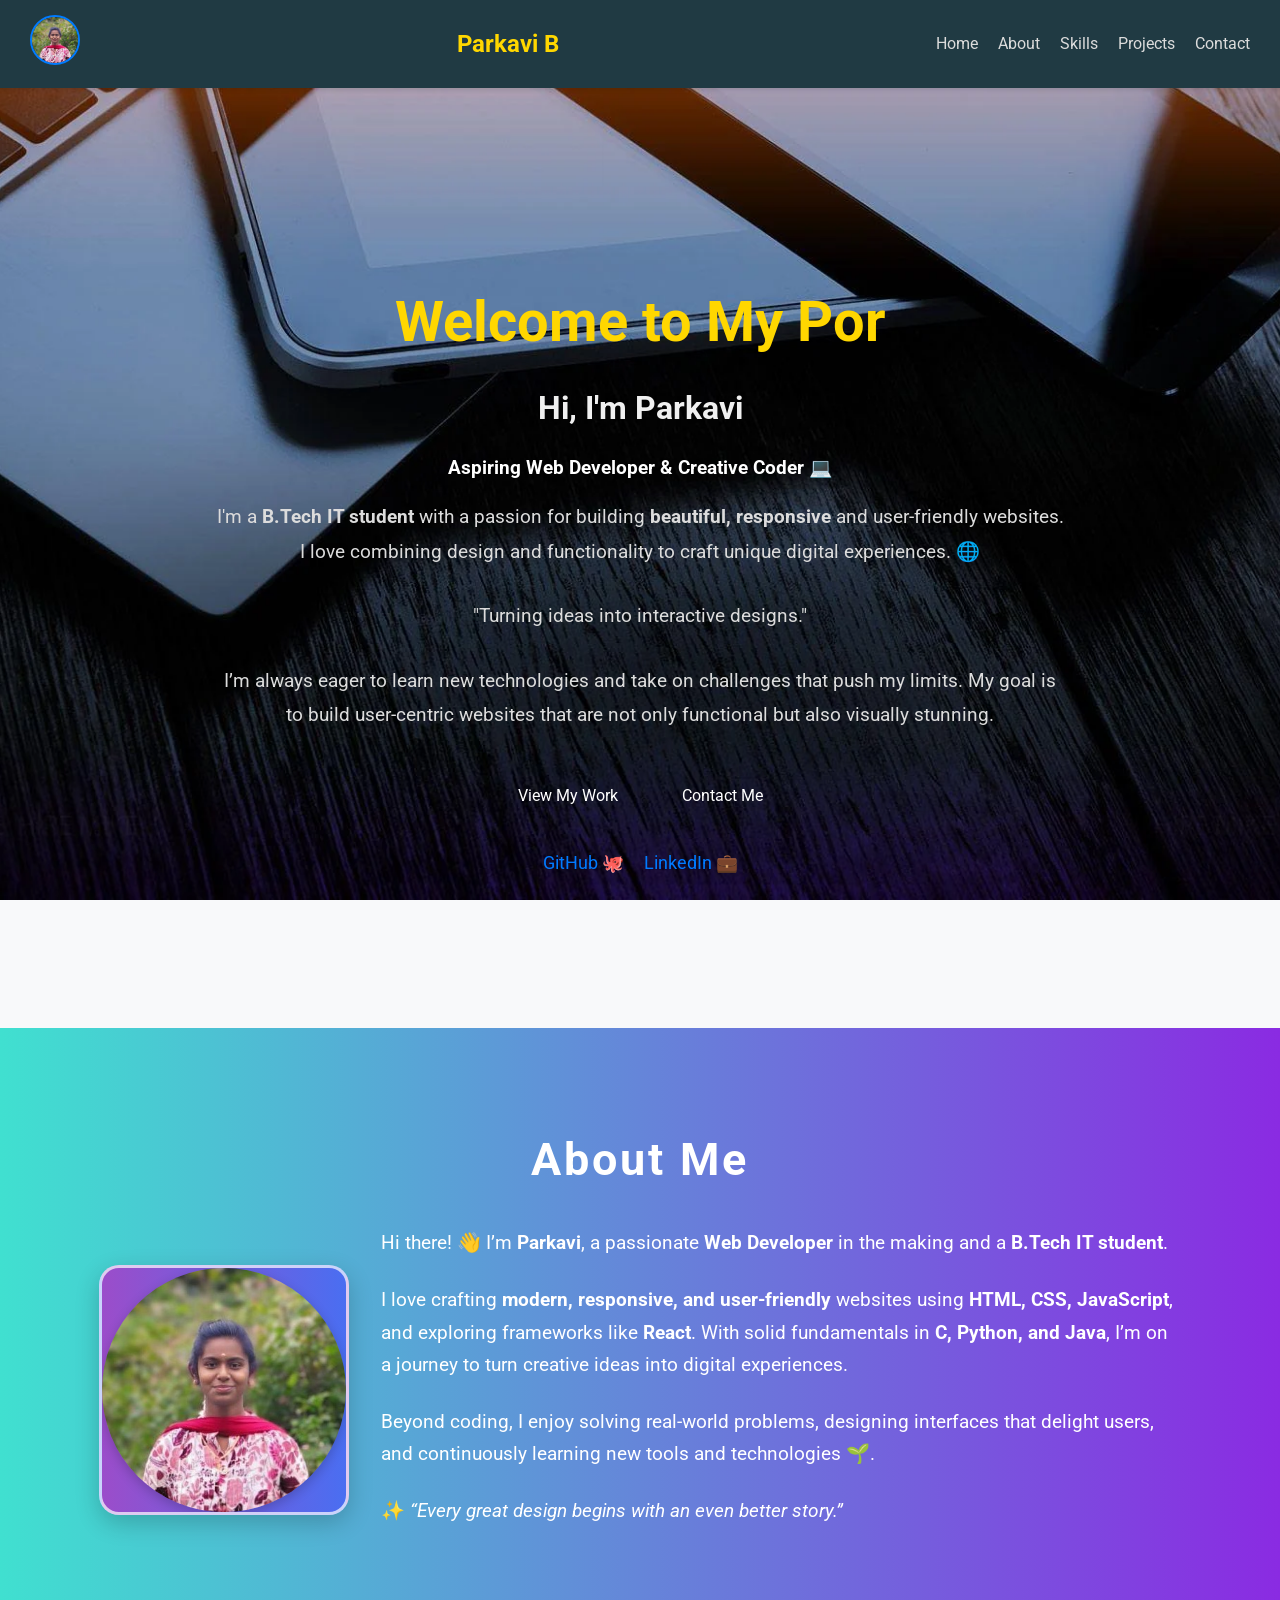
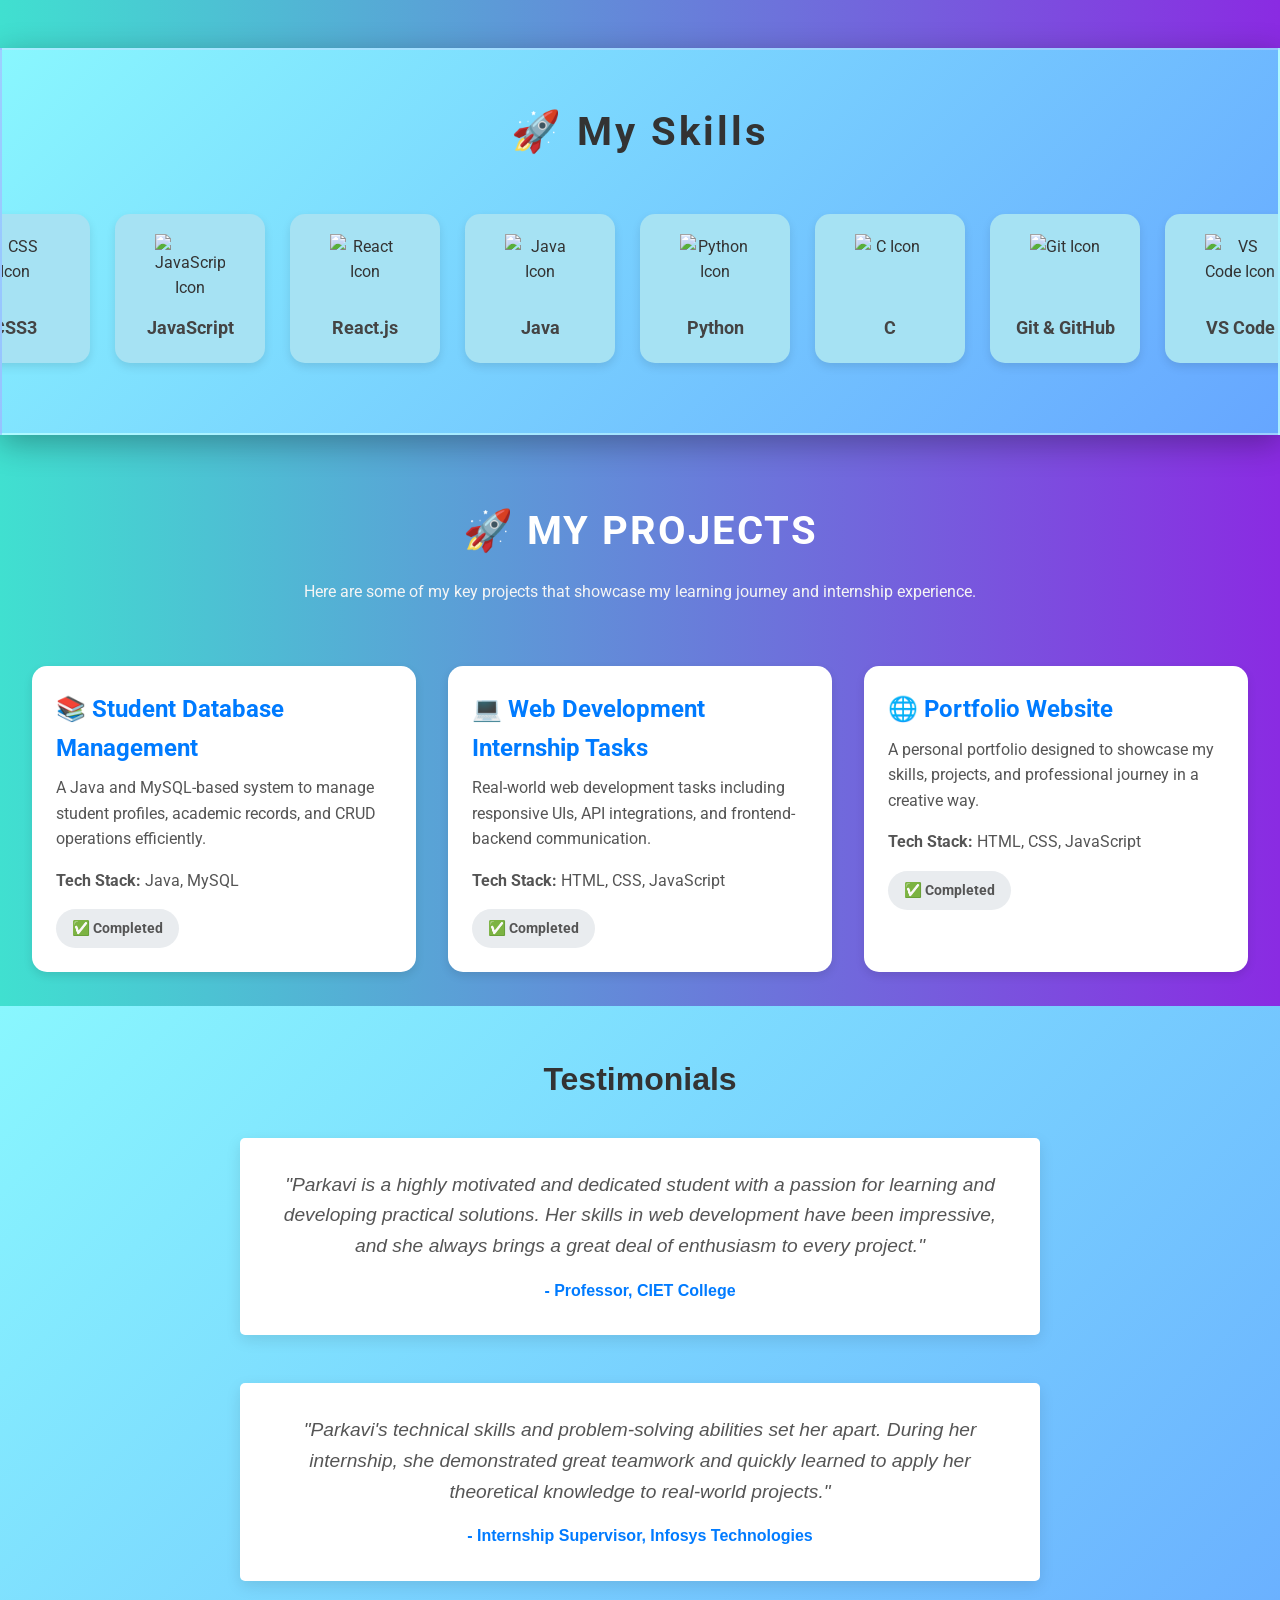
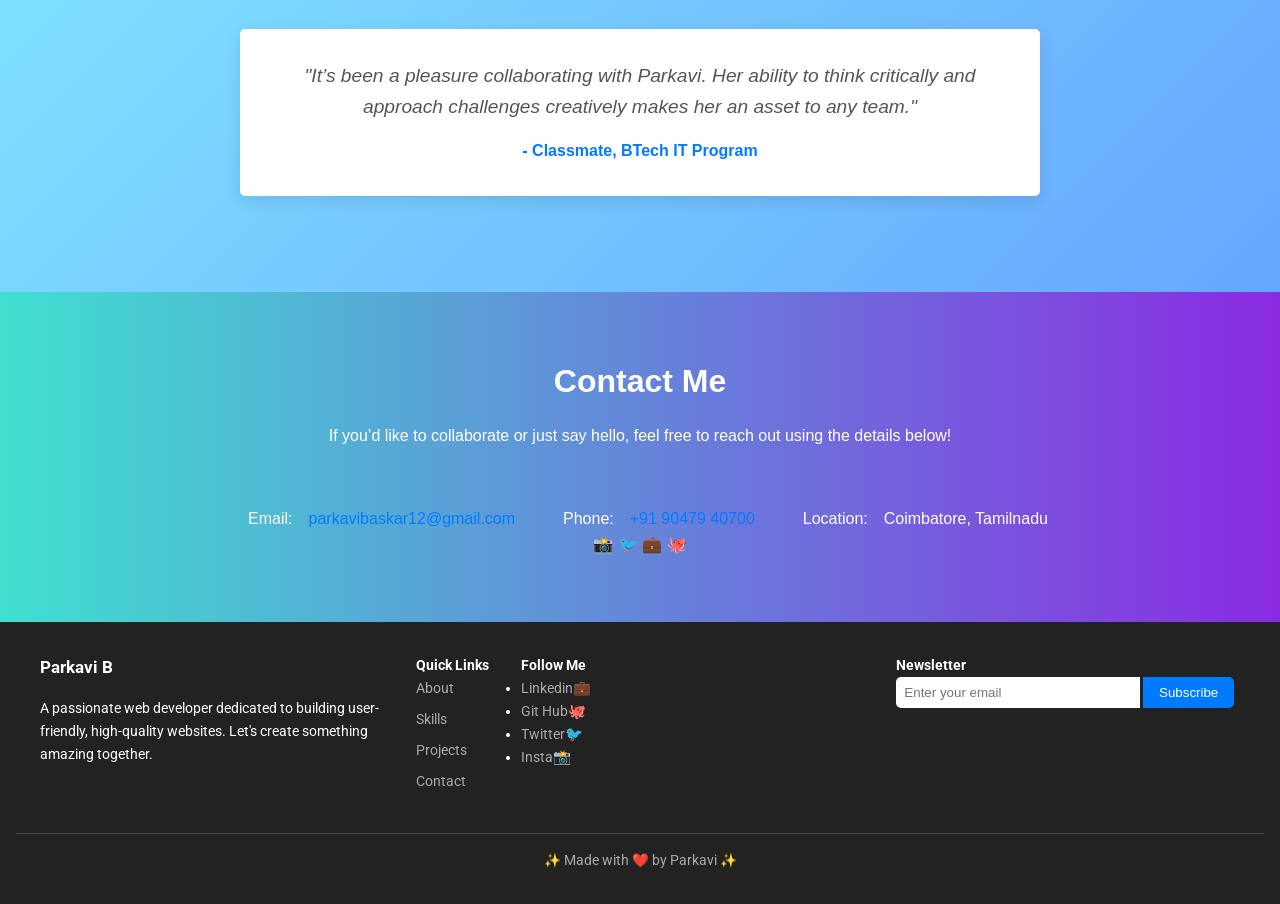
==== index.html @ 2733f8c7 "Initial portfolio commit" ====
<!DOCTYPE html>
<html lang="en">
<head>
  <meta charset="UTF-8">
  <meta name="viewport" content="width=device-width, initial-scale=1.0">
  <meta name="description" content="Portfolio of Parkavi B - A passionate Web Developer.">
  <meta name="author" content="[Your Name]">
  <title>Parkavi | Web Developer Portfolio</title>
  <link href="https://fonts.googleapis.com/css2?family=Roboto:wght@400;500;700&display=swap" rel="stylesheet">
  
  <script src="https://kit.fontawesome.com/a076d05399.js" crossorigin="anonymous"></script>
  <link rel="stylesheet" href="style.css">
</head>
<body>
  
<!-- Scroll Progress Indicator -->
<div id="scroll-progress" class="scroll-progress"></div>

  <!-- Header Section -->
  <header class="header">
    <div class="header-image">
      <img src="images\Park1.jpg" alt="Profile Picture">
  </div>
    <a href="#" class="logo">Parkavi B</a>
    <i class="menu-icon" onclick="toggleMenu()">☰</i>
    <nav>
        <a href="#hero">Home</a>
        <a href="#about">About</a>
        <a href="#skills">Skills</a>
        <a href="#projects">Projects</a>
        <a href="#contact">Contact</a>
    </nav>
    
</header>


  <!-- Hero Section -->
<section id="hero" class="hero">
  <div class="hero">
    <div class="hero-container">

        <h1 id="typingEffect"></h1>
<h2 class="name-animation">Hi, I'm<span> Parkavi</span></h2>
        <h3>Aspiring Web Developer & Creative Coder 💻</h3>
        <p>
            I'm a <strong>B.Tech IT student</strong> with a passion for building <strong>beautiful, responsive</strong> and user-friendly websites. I love combining design and functionality to craft unique digital experiences. 🌐
        </p>
        <p class="tagline">
      "Turning ideas into interactive designs."
    </p>

        <!-- Add a personal "About Me" paragraph -->
        <p class="about-me">
            I’m always eager to learn new technologies and take on challenges that push my limits. 
            My goal is to build user-centric websites that are not only functional but also visually stunning.
        </p>

      
        <div class="hero-buttons">
            <a href="#projects" class="btn bounce">View My Work</a>
            <a href="#contact" class="btn bounce">Contact Me</a>
        </div>

        

        <!-- Optional: Add social media or GitHub links -->
        <div class="social-links">
          <a href="https://github.com/Parkavi-B-12/Parkavi-B-12" target="_blank" rel="noopener noreferrer" title="GitHub">GitHub 🐙 </a>
            <a href="https://www.linkedin.com/in/parkavi-baskar-982511290?utm_source=share&utm_campaign=share_via&utm_content=profile&utm_medium=android_app" target="_blank"rel="noopener noreferrer" title="LinkedIn">LinkedIn 💼 </a>
       
          </div>
      </div>
    </div>
  </section>



  <!-- About Section -->
<section id="about" class="about fade-in">
  <div class="container">
    <h2 class="section-title">About Me</h2>
    <div class="about-content">
      
      <!-- Profile Card -->
      <div class="profile-card" data-tilt>
        <div class="card-inner">
          <div class="front">
            <img src="images/Park1.jpg" alt="Profile Photo" class="profile-img">
          </div>
          <div class="back">
            <div class="profile-text">
              <h2>Parkavi B</h2>
              <p>B.Tech IT Student <br> Web Developer 💻</p>
            </div>
          </div>
        </div>
      </div>

      <!-- About Text -->
      <div class="about-text">
        <p>
          Hi there! 👋 I’m <strong>Parkavi</strong>, a passionate <strong>Web Developer</strong> in the making and a <strong>B.Tech IT student</strong>. 
        </p>
        <p>
          I love crafting <strong>modern, responsive, and user-friendly</strong> websites using <strong>HTML, CSS, JavaScript</strong>, and exploring frameworks like <strong>React</strong>. With solid fundamentals in <strong>C, Python, and Java</strong>, I’m on a journey to turn creative ideas into digital experiences.
        </p>
        <p>
          Beyond coding, I enjoy solving real-world problems, designing interfaces that delight users, and continuously learning new tools and technologies 🌱.
        </p>
        <p>
          ✨ <em>“Every great design begins with an even better story.”</em>
        </p>
      </div>

    </div>
  </div>
</section>





<section id="skills" class="skills-section">
  <h1 class="section-title">🚀 My Skills</h1>

  <div class="skills-container" id="skillsSlider">
    <!-- Frontend Skills -->
    <div class="skill-card">
      <img src="https://cdn-icons-png.flaticon.com/512/732/732212.png" alt="HTML Icon">
      <p>HTML5</p>
    </div>
    <div class="skill-card">
      <img src="https://cdn-icons-png.flaticon.com/512/732/732190.png" alt="CSS Icon">
      <p>CSS3</p>
    </div>
    <div class="skill-card">
      <img src="https://cdn-icons-png.flaticon.com/512/5968/5968292.png" alt="JavaScript Icon">
      <p>JavaScript</p>
    </div>
    <div class="skill-card">
      <img src="https://cdn-icons-png.flaticon.com/512/1126/1126012.png" alt="React Icon">
      <p>React.js</p>
    </div>


    <!-- Backend Skills -->
    <div class="skill-card">
      <img src="https://cdn-icons-png.flaticon.com/512/226/226777.png" alt="Java Icon">
      <p>Java</p>
    </div>
    

    <!-- Programming Languages -->
    <div class="skill-card">
      <img src="https://cdn-icons-png.flaticon.com/512/5968/5968350.png" alt="Python Icon">
      <p>Python</p>
    </div>
    <div class="skill-card">
      <img src="https://cdn-icons-png.flaticon.com/512/6132/6132222.png" alt="C Icon">
      <p>C</p>
    </div>

    <!-- Tools -->
    <div class="skill-card">
      <img src="https://cdn-icons-png.flaticon.com/512/2111/2111288.png" alt="Git Icon">
      <p>Git & GitHub</p>
    </div>
    <div class="skill-card">
      <img src="https://cdn-icons-png.flaticon.com/512/5969/5969064.png" alt="VS Code Icon">
      <p>VS Code</p>
    </div>
    <div class="skill-card">
      <img src="https://cdn-icons-png.flaticon.com/512/5968/5968705.png" alt="Figma Icon">
      <p>Figma</p>
    </div>
  </div>
</section>



<section id="projects" class="projects">
  <h2 class="section-title">🚀 My Projects</h2>
  <p class="projects-intro">Here are some of my key projects that showcase my learning journey and internship experience.</p>
  
  <div class="projects-container">
    <!-- Project 1 -->
    <div class="project-card" data-aos="fade-up" data-aos-delay="100">
      <div class="project-info">
        <h3>📚 Student Database Management</h3>
        <p>A Java and MySQL-based system to manage student profiles, academic records, and CRUD operations efficiently.</p>
        <p><strong>Tech Stack:</strong> Java, MySQL</p>
        <div class="project-status">
          <span class="status-completed">✅ Completed</span>
        </div>
      </div>
    </div>

    <!-- Project 2 -->
    <div class="project-card" data-aos="fade-up" data-aos-delay="200">
      <div class="project-info">
        <h3>💻 Web Development Internship Tasks</h3>
        <p>Real-world web development tasks including responsive UIs, API integrations, and frontend-backend communication.</p>
        <p><strong>Tech Stack:</strong> HTML, CSS, JavaScript </p>
        <div class="project-status">
          <span class="status-completed">✅ Completed</span>
        </div>
      </div>
    </div>

    <!-- Project 3 -->
    <div class="project-card" data-aos="fade-up" data-aos-delay="300">
      <div class="project-info">
        <h3>🌐 Portfolio Website</h3>
        <p>A personal portfolio designed to showcase my skills, projects, and professional journey in a creative way.</p>
        <p><strong>Tech Stack:</strong> HTML, CSS, JavaScript</p>
        <div class="project-status">
          <span class="status-completed">✅ Completed</span>
        </div>
      </div>
    </div>
  </div>
</section>




  <!-- Testimonials Section -->
<section id="testimonials" class="testimonials">
    <h2>Testimonials</h2>
    <div class="testimonial-card">
      <p>"Parkavi is a highly motivated and dedicated student with a passion for learning and developing practical solutions. Her skills in web development have been impressive, and she always brings a great deal of enthusiasm to every project."</p>
      <span>- Professor, CIET College</span>
    </div>
    
    <div class="testimonial-card">
      <p>"Parkavi's technical skills and problem-solving abilities set her apart. During her internship, she demonstrated great teamwork and quickly learned to apply her theoretical knowledge to real-world projects."</p>
      <span>- Internship Supervisor, Infosys Technologies</span>
    </div>
  
    <div class="testimonial-card">
      <p>"It’s been a pleasure collaborating with Parkavi. Her ability to think critically and approach challenges creatively makes her an asset to any team."</p>
      <span>- Classmate, BTech IT Program</span>
    </div>
  </section>
  
  <section id="contact" class="contact-section">
    <div class="container">
      <h2>Contact Me</h2>
      <p>If you’d like to collaborate or just say hello, feel free to reach out using the details below!</p><br>
  
      <div class="contact-details">
        <!-- Email -->
        <div class="contact-item">
          <i class="fas fa-envelope"></i>
          <span>Email:</span>
          <a href="mailto:yourname@example.com">parkavibaskar12@gmail.com</a>
        </div>
  
        <!-- Phone -->
        <div class="contact-item">
          <i class="fas fa-phone-alt"></i>
          <span>Phone:</span>
          <a href="tel:+1234567890">+91 90479 40700</a>
        </div>
  
        <!-- Location -->
        <div class="contact-item">
          <i class="fas fa-map-marker-alt"></i>
          <span>Location:</span>
          <p>Coimbatore, Tamilnadu</p>
        </div>
      </div>
  
      <!-- Social Media Links -->
      <div class="icon pulse">
        <a href="https://www.instagram.com/kavi_12_01?igsh=Njg0YTdzdXdndWVk" target="_blank" rel="noopener noreferrer" title="Instagram">📸 </a>
        <a href="https://www.twitter.com" target="_blank" rel="noopener noreferrer" title="Twitter">🐦 </a>
        <a href="https://www.linkedin.com/in/parkavi-baskar-982511290?utm_source=share&utm_campaign=share_via&utm_content=profile&utm_medium=android_app" target="_blank" rel="noopener noreferrer" title="LinkedIn">💼 </a>
        <a href="https://github.com/Parkavi-B-12/Parkavi-B-12" target="_blank" rel="noopener noreferrer" title="GitHub">🐙 </a>
      </div>
      
    </div>
  </section>

  <footer>
    <div class="footer-container">
      <!-- About Section -->
      <div class="footer-about">
        <h3>Parkavi B</h3>
        <p>
          A passionate web developer dedicated to building user-friendly, high-quality websites. Let's create something amazing together.
        </p>
      </div>
  
      <!-- Quick Links -->
      <div class="footer-links">
        <h4>Quick Links</h4>
        <ul>
          <li><a href="#about">About</a></li>
          <li><a href="#skills">Skills</a></li>
          <li><a href="#projects">Projects</a></li>
          <li><a href="#contact">Contact</a></li>
        </ul>
      </div>
  
      <!-- Social Media -->
      <div class="footer-social">
        <h4>Follow Me</h4>
        <div class="social-icons">
        <ul>
          <li><a href="https://www.linkedin.com/in/parkavi-baskar-982511290?utm_source=share&utm_campaign=share_via&utm_content=profile&utm_medium=android_app" target="_blank" rel="noopener noreferrer"><i class="fab fa-linkedin"></i>Linkedin💼</a></li>
          <li><a href="https://github.com/Parkavi-B-12/Parkavi-B-12" target="_blank" rel="noopener noreferrer"><i class="fab fa-github"></i>Git Hub🐙</a></li>
          <li><a href="https://twitter.com" target="_blank" rel="noopener noreferrer"><i class="fab fa-twitter"></i>Twitter🐦</a></li>
          <li><a href="https://www.instagram.com/kavi_12_01?igsh=Njg0YTdzdXdndWVk" target="_blank" rel="noopener noreferrer"><i class="fab fa-instagram"></i>Insta📸</a></li>
          </ul>
        </div>
      </div>
  
      <!-- Newsletter Subscription -->
      <div class="footer-newsletter">
        <h4>Newsletter</h4>
        <form>
          <input type="email" class="shake" placeholder="Enter your email" required>
          <button type="submit">Subscribe</button>
        </form>
      </div>
    </div>
  
    <div class="footer-bottom">
      <p>✨ Made with ❤️ by Parkavi ✨</p>
    </div>
  </footer>

  <!-- Go to Top Button -->
<button id="goToTopBtn" class="go-to-top-btn" onclick="scrollToTop()">
  ↑ 
</button>
<script src="script.js"></script>

</body>
</html>
---- style.css ----
/* Global Styles */
    html {
  scroll-behavior: smooth;
}


    * {
      margin: 0;
      padding: 0;
      box-sizing: border-box;
    }

    body {
      font-family: 'Roboto', sans-serif;
      line-height: 1.6;
      color: #333;
      background-color: #f8f9fa;
      transition: background-color 0.3s, color 0.3s;
    }
    

        .toggle-btn {
            position: fixed;
            top: 20px;
            right: 20px;
            cursor: pointer;
            font-size: 24px;
        }

    a {
      text-decoration: none;
      color: #007bff;
    }

    a:hover {
      color: #0056b3;
    }

    img {
      max-width: 100%;
    }

    section {
      padding: 5rem 2rem;
    }

    h1, h2, h3 {
      margin-bottom: 1rem;
    }


    
    
      /* Header Styling */
      .header {
            background-color: #203a43;
            color: #fff;
            padding: 15px 30px;
            display: flex;
            justify-content: space-between;
            align-items: center;
            position: sticky;
            top: 0;
            z-index: 1000;
            box-shadow: 0 2px 4px rgba(0, 0, 0, 0.1);
        }

        .header .logo {
            font-size: 1.5rem;
            font-weight: bold;
            color: #ffd700; /* Highlighted logo color */
            text-decoration: none;
        }

        .header nav {
            display: flex;
            gap: 20px;
        }

        .header nav a {
            color: #dcdcdc;
            text-decoration: none;
            font-size: 1rem;
            transition: color 0.3s ease;
        }

        .header nav a:hover {
            color: #ffd700;
        }
        .header-image img {
    width: 50px;
    height: 50px;
    border-radius: 50%;
    object-fit: cover;
    border: 2px solid #007bff;
}

        /* Mobile Menu */
        .menu-icon {
            display: none;
            font-size: 1.5rem;
            cursor: pointer;
            color: #ffd700;
        }

        .header nav {
            display: flex;
        }

        /* Mobile View */
@media (max-width: 768px) {
    .header nav {
        display: none;
        flex-direction: column;
        background-color: #203a43;
        position: absolute;
        top: 100%;
        right: 0;
        left: 0;
        padding: 15px 0; /* Space inside dropdown */
        z-index: 999;
    }

    .header nav a {
        padding: 10px 20px; /* Space on left/right for each link */
        text-align: left;   /* Keep links aligned nicely */
        border-bottom: 1px solid rgba(255, 255, 255, 0.1); /* Optional divider */
    }

    .header nav a:last-child {
        border-bottom: none; /* Remove line on last item */
    }

    .header nav.active {
        display: flex;
    }

    .menu-icon {
        display: block;
    }
}


      /* Hero Section Styling */
      .hero {
            min-height: 100vh;
            background: linear-gradient(to right, #0f2027, #203a43, #2c5364);
            color: #fff;
            display: flex;
            align-items: center;
            justify-content: center;
            text-align: center;
            padding: 20px;
            flex-direction:column
        }

        .hero {
  background: url('images/port1.webp') no-repeat center center/cover;
  background-attachment: fixed; /* Creates the parallax effect */
}


        .hero-container {
            max-width: 850px;
            margin-top: 80px;
            padding-bottom: 40px;
        }

        .hero h1 {
            font-size: 3.5rem;
            margin-bottom: 15px;
            color: #ffd700; /* Highlighted heading color */
        }

        .hero h2 {
            font-size: 2rem;
            margin-bottom: 20px;
            color: #f0f0f0;
        }

        .hero p {
            font-size: 1.2rem;
            line-height: 1.8;
            margin-bottom: 30px;
            color: #dcdcdc;
        }

        .hero-buttons .btn {
            display: inline-block;
            padding: 10px 20px;
            font-size: 1rem;
            text-decoration: none;
            color: #fff;
            border-radius: 5px;
            margin: 10px;
            transition: background-color 0.3s ease, transform 0.2s ease;
        }

        .social-links {
    margin-top: 20px;
    font-size: 1.1rem;
    display: flex;
    justify-content: center;
    gap: 20px;
    flex-wrap: wrap;
}

        .btn-primary {
            background-color: #28a745;
        }

        .btn-primary:hover {
            background-color: #218838;
            transform: scale(1.05);
        }

        .btn-secondary {
            background-color: #6c757d;
        }

        .btn-secondary:hover {
            background-color: #5a6268;
            transform: scale(1.05);
        }

        

        /* Responsive Design */
        @media (max-width: 768px) {
            .hero h1 {
                font-size: 2.5rem;
            }

            .hero h2 {
                font-size: 1.5rem;
            }

            .hero p {
                font-size: 1rem;
            }
        }
/* About Section */
.about {
    padding: 6rem 2rem;
    background: linear-gradient(to right, #40e0d0, #8a2be2);
    text-align: center;
}

/* Section Title */
.about .section-title {
    font-size: 2.8rem;
    margin-bottom: 2rem;
    color: #fff;
    font-weight: bold;
}

/* Content Layout */
.about-content {
    display: flex;
    flex-wrap: wrap;
    justify-content: center;
    align-items: center;
    gap: 2rem;
}

/* Profile Card */
.profile-card {
    width: 250px;
    height: 250px;
    perspective: 1000px;
    cursor: pointer;
}
.card-inner {
    width: 100%;
    height: 100%;
    position: relative;
    transition: transform 0.8s;
    transform-style: preserve-3d;
}
.profile-card.flipped .card-inner {
    transform: rotateY(180deg);
}
.front, .back {
    position: absolute;
    width: 100%;
    height: 100%;
    border-radius: 50%;
    backface-visibility: hidden;
    overflow: hidden;
    border: 3px solid rgba(255,255,255,0.7);
    box-shadow: 0 8px 25px rgba(0,0,0,0.2);
}
.front img {
    width: 100%;
    height: 100%;
    object-fit: cover;
}
.back {
    background: #203a43;
    color: #fff;
    transform: rotateY(180deg);
    display: flex;
    align-items: center;
    justify-content: center;
    flex-direction: column;
}
.profile-text h2 {
    margin: 0;
    font-size: 1.5rem;
}
.profile-text p {
    margin-top: 0.5rem;
}

/* About Text */
.about-text {
    max-width: 800px;
    text-align: left;
    font-size: 1.2rem;
    color: #fff;
    line-height: 1.7;
}
.about-text p {
    margin-bottom: 1.5rem;
}

/* Mobile View */
@media (max-width: 768px) {
    .about-content {
        flex-direction: column;
        align-items: center;
    }
    .profile-card {
        width: 200px;
        height: 200px;
    }
    .about-text {
        text-align: center;
        font-size: 1rem;
    }
}

  /* Skills Section Background */
.skills-section {
  background: linear-gradient(135deg, #89f7fe, #66a6ff);
  padding: 50px 20px;
  box-shadow: 0 8px 30px rgba(0, 0, 0, 0.3);
  border: 2px solid #ffffff50;
  display: flex;
  flex-direction: column;
  align-items: center;
  justify-content: center;
  overflow: hidden;
  position: relative;
  width: 100%;
}

/* Section Title */
.section-title {
  text-align: center;
  font-size: 40px;
  margin-bottom: 30px;
  color: #333;
  letter-spacing: 3px;
}

/* Scrolling Wrapper */
.skills-wrapper {
  width: 100%;
  overflow: hidden;
  position: relative;
}

/* Skills Container */
.skills-container {
  display: flex;
  gap: 25px;
  padding: 20px;
  justify-content: center;
  flex-wrap: nowrap;
  width: max-content;
  animation: scrollSkills 12s linear infinite;
}

/* Duplicate for smooth scrolling */
.skills-container::after {
  content: "";
  display: flex;
}

/* Skill Card */
.skill-card {
  background-color: #a6e2f3;
  padding: 20px;
  border-radius: 15px;
  box-shadow: 0 4px 10px rgba(0, 0, 0, 0.1);
  min-width: 150px;
  text-align: center;
  transition: transform 0.3s ease, box-shadow 0.3s ease;
  display: flex;
  flex-direction: column;
  align-items: center;
}

/* Skill Icons */
.skill-card img {
  width: 70px;
  height: 70px;
  margin-bottom: 10px;
  transition: transform 0.3s ease;
}

/* Skill Name */
.skill-card p {
  font-size: 18px;
  font-weight: bold;
  color: #444;
}

/* Hover Effects */
.skill-card:hover {
  transform: scale(1.1);
  box-shadow: 0 6px 20px rgba(0, 0, 0, 0.2);
}

.skill-card:hover img {
  transform: rotate(360deg);
}

/* Pause Animation on Hover */
.skills-container:hover {
  animation-play-state: paused;
}

/* Infinite Scrolling Animation */
@keyframes scrollSkills {
  0% {
    transform: translateX(50%);
  }
  100% {
    transform: translateX(-100%);
  }
}

/* Hide Scrollbar */
.skills-container::-webkit-scrollbar {
  display: none;
}
.skills-container {
  -ms-overflow-style: none;

}

/* Responsive Design */
@media (max-width: 768px) {
  .section-title {
    font-size: 28px;
  }

  .skill-card {
    min-width: 120px;
    padding: 15px;
  }

  .skill-card img {
    width: 50px;
    height: 50px;
  }

  /* Adjust speed for mobile */
  .skills-container {
    animation: scrollSkillsMobile 12s linear infinite;
  }
}

/* Mobile Scrolling Fix */
@keyframes scrollSkillsMobile {
  0% {
    transform: translateX(50%);
  }
  100% {
    transform: translateX(-100%);
  }
}


/* Projects Section Styles */
.projects {
  background: linear-gradient(to right, #40e0d0, #8a2be2);
  padding: 4rem 2rem;
  text-align: center;
}

/* Section Title */
.projects h2 {
  font-size: 2.5rem;
  margin-bottom: 1rem;
  color: #fff;
  text-transform: uppercase;
  letter-spacing: 2px;
  font-weight: bold;
}

/* Section Description */
.projects p {
  font-size: 1rem;
  color: #f5f5f5;
  margin-bottom: 2rem;
}

/* Projects Grid */
.projects-container {
  display: grid;
  grid-template-columns: repeat(auto-fit, minmax(300px, 1fr));
  gap: 2rem;
  opacity: 0;
  transform: translateY(30px);
  animation: fadeIn 1s ease-out forwards;
}

/* Project Card */
.project-card {
  background: #fff;
  border-radius: 15px;
  box-shadow: 0 4px 10px rgba(0, 0, 0, 0.1);
  padding: 1.5rem;
  text-align: left;
  transition: transform 0.3s ease, box-shadow 0.3s ease;
  cursor: pointer;
  display: flex;
  flex-direction: column;
  gap: 10px;
}

/* Hover Effect */
.project-card:hover {
  transform: translateY(-10px) scale(1.05);
  box-shadow: 0 6px 15px rgba(0, 0, 0, 0.2);
}

/* Project Title */
.project-info h3 {
  font-size: 1.5rem;
  color: #007bff;
  margin-bottom: 0.5rem;
}

/* Project Description */
.project-info p {
  font-size: 1rem;
  color: #555;
  margin-bottom: 1rem;
}

/* Project Status Badge */
.project-status span {
  display: inline-block;
  font-size: 0.9rem;
  color: #555;
  background: #e9ecef;
  padding: 0.5rem 1rem;
  border-radius: 20px;
  font-weight: bold;
}

/* Smooth Fade-in Animation */
@keyframes fadeIn {
  to {
    opacity: 1;
    transform: translateY(0);
  }
}

/* Responsive Design */
@media (max-width: 768px) {
  .projects h2 {
    font-size: 2rem;
  }

  .projects p {
    font-size: 0.9rem;
  }

  .project-card {
    padding: 1rem;
  }

  .project-info h3 {
    font-size: 1.3rem;
  }

  .project-info p {
    font-size: 0.9rem;
  }
}

.status-completed {
  background: #d4edda;
  color: #155724;
}

.status-inprogress {
  background: #fff3cd;
  color: #856404;
}
/* Testimonials Section */
.testimonials {
  background: linear-gradient(135deg, #89f7fe, #66a6ff);
  padding: 3rem 2rem;
  text-align: center;
  opacity: 0;
  animation: fadeIn 1s ease-out forwards;
  font-family: 'Poppins', sans-serif; /* Custom font for testimonials */
}

/* Title Styling */
.testimonials h2 {
  font-size: 2rem;
  margin-bottom: 2rem;
  color: #333;
  font-weight: 600; /* Bold title */
}

/* Testimonial Card Styling */
.testimonials .testimonial-card {
  max-width: 800px;
  margin: auto;
  text-align: center;
  padding: 2rem;
  background: white;
  border-radius: 5px;
  box-shadow: 0 5px 15px rgba(0, 0, 0, 0.1);
  margin-bottom: 3rem; /* Increased spacing between cards */
  opacity: 0;
  transform: translateY(20px); /* Cards start slightly lower */
  animation: fadeUp 1s ease-out forwards;
  transition: transform 0.3s ease, box-shadow 0.3s ease; /* Smooth hover transition */
}

/* Hover Effect on Testimonial Card */
.testimonials .testimonial-card:hover {
  transform: translateY(-5px); /* Lift the card */
  box-shadow: 0 10px 25px rgba(0, 0, 0, 0.15); /* Enhanced shadow */
}

/* Testimonial Author Styling */
.testimonials .testimonial-card span {
  display: block;
  font-weight: bold;
  margin-top: 1rem;
  color: #007bff;
}

/* Testimonial Text Styling */
.testimonial-card p {
  font-style: italic;
  font-size: 1.2rem;
  color: #555;
}

/* Keyframes for Animations */
@keyframes fadeIn {
  to {
    opacity: 1;
  }
}

@keyframes fadeUp {
  to {
    opacity: 1;
    transform: translateY(0); /* Cards move to their original position */
  }
}

/* Add delays for each testimonial card */
.testimonials .testimonial-card:nth-child(1) {
  animation-delay: 0.2s;
}

.testimonials .testimonial-card:nth-child(2) {
  animation-delay: 0.4s;
}

.testimonials .testimonial-card:nth-child(3) {
  animation-delay: 0.6s;
}

/* Mobile View */
@media (max-width: 768px) {
  .testimonials {
    padding: 2rem 1rem;
  }

  .testimonials .testimonial-card {
    padding: 1.5rem;
    max-width: 100%;
  }

  .testimonial-card p {
    font-size: 1rem;
  }
}


 
/* Contact Section Styles */
.contact-section {
  background: url('c:/Users/parka/OneDrive/Attachments/Documents/Desktop/Quiz App/background-contact1.webp') no-repeat center center/cover, linear-gradient(to right, #40e0d0, #8a2be2);
  padding: 4rem 1rem;
  text-align: center;
  font-family: 'Poppins', sans-serif; /* Custom font for consistency */
}

.contact-section h2 {
  font-size: 2rem;
  margin-bottom: 1rem;
  color: #ffffff;
}

.contact-section p {
  font-size: 1rem;
  color: #ffffff;
}

/* Contact Details Styling */
.contact-details {
  display: flex;
  flex-wrap: wrap;
  justify-content: center;
  gap: 2rem;
  margin-top: 2rem;
}

.contact-item {
  display: flex;
  align-items: center;
  gap: 1rem;
  font-size: 1rem;
  color: #fffafa;
}

.contact-item i {
  font-size: 1.5rem;
  color: #007bff;
  transition: transform 0.3s ease;
}

.contact-item i:hover {
  transform: scale(1.2); /* Slightly enlarge the icon on hover */
}

.contact-item a {
  color: #007bff;
  text-decoration: none;
  transition: color 0.3s, transform 0.3s; /* Added scale on hover */
}

.contact-item a:hover {
  color: #0056b3;
  transform: scale(1.05); /* Slight scaling on hover */
}

/* Tooltip Styling for Icons */
.contact-item i {
  position: relative;
}

.contact-item i::after {
  content: attr(data-tooltip);
  position: absolute;
  bottom: 100%;
  left: 50%;
  transform: translateX(-50%);
  background-color: #333;
  color: #fff;
  padding: 0.3rem;
  border-radius: 5px;
  font-size: 0.9rem;
  opacity: 0;
  pointer-events: none;
  transition: opacity 0.3s;
}

.contact-item i:hover::after {
  opacity: 1;
}

/* Social Media Links Styling */
.social-media {
  margin-top: 2rem;
}

.social-media a {
  font-size: 1.5rem;
  color: #333;
  margin: 0 1rem;
  transition: color 0.3s, transform 0.3s; /* Added scale on hover */
}

.social-media a:hover {
  color: #007bff;
  transform: scale(1.1); /* Slight scaling on hover */
}

/* Contact Form Styling */
.contact-form input,
.contact-form textarea {
  width: 100%;
  padding: 1rem;
  margin-bottom: 1rem;
  border: 1px solid #ccc;
  border-radius: 5px;
  font-size: 1rem;
  color: #333;
  transition: border 0.3s, box-shadow 0.3s;
}

.contact-form input:focus,
.contact-form textarea:focus {
  border: 1px solid #007bff;
  box-shadow: 0 0 5px rgba(3, 72, 145, 0.5);
  outline: none;
}

.contact-form button {
  padding: 1rem 2rem;
  background-color: #007bff;
  color: white;
  border: none;
  border-radius: 5px;
  font-size: 1.2rem;
  cursor: pointer;
  transition: background-color 0.3s, transform 0.3s;
}

.contact-form button:hover {
  background-color: #0056b3;
  transform: scale(1.05);
}

/* Mobile View */
@media (max-width: 768px) {
  .contact-section {
    padding: 3rem 1rem; /* Less padding for small screens */
  }

  .contact-details {
    flex-direction: column; /* Stack contact items vertically */
    align-items: center;
  }

  .contact-item {
    margin-bottom: 1.5rem; /* Space between items when stacked */
  }

  .social-media a {
    font-size: 1.2rem; /* Smaller icons on mobile */
    margin: 0 0.5rem; /* Reduced margin */
  }

  .contact-form input,
  .contact-form textarea {
    font-size: 1rem; /* Smaller text inputs */
  }
}



 
/* Footer Styles */
footer {
  background-color: #222;
  color: #fff;
  padding: 2rem 1rem;
  font-size: 0.9rem;
}

.footer-container {
  display: flex;
  flex-wrap: wrap;
  justify-content: space-between;
  gap: 2rem;
  max-width: 1200px;
  margin: auto;
}

.footer-about {
  flex: 1 1 250px;
}

.footer-links ul {
  list-style: none;
  padding: 0;
}

.footer-links ul li {
  margin-bottom: 0.5rem;
}

.footer-links ul li a {
  color: #aaa;
  text-decoration: none;
  transition: color 0.3s;
}

.footer-links ul li a:hover {
  color: #fff;
}

.footer-social {
  flex: 1 1 250px;
}

.footer-social .social-icons ul li a {
  color: #aaa;
  margin-right: 1rem;
  text-decoration: none;
  transition: color 0.3s;
}

.footer-social .social-icons a:hover {
  color: #007bff;
}

.footer-newsletter {
  flex: 1 1 250px;
}

.footer-newsletter input {
  width: calc(100% - 100px);
  padding: 0.5rem;
  border: none;
  border-radius: 5px 0 0 5px;
  outline: none;
}

.footer-newsletter button {
  padding: 0.5rem 1rem;
  background-color: #007bff;
  color: #fff;
  border: none;
  border-radius: 0 5px 5px 0;
  cursor: pointer;
  transition: background-color 0.3s;
}

.footer-newsletter button:hover {
  background-color: #0056b3;
}

.footer-bottom {
  text-align: center;
  margin-top: 2rem;
  border-top: 1px solid #444;
  padding-top: 1rem;
  font-size: 0.85rem;
}

.footer-bottom p {
  margin: 0;
  color: #aaa;
}

.fade-in.active {
  opacity: 1;
  transform: translateY(0);
  transition: opacity 0.5s ease-out, transform 0.5s ease-out;
}

/* Add fade-in animation for elements */
.fade-in {
  opacity: 0;
  animation: fadeIn 1.5s ease-out forwards;
}

@keyframes fadeIn {
  to {
    opacity: 1;
  }
}

.bounce {
  display: inline-block;
  animation: bounce 1.5s infinite;
}

@keyframes bounce {
  0%, 100% {
    transform: translateY(0);
  }
  50% {
    transform: translateY(-10px);
  }
}

.pulse {
  animation: pulse 2s infinite;
}

@keyframes pulse {
  0% {
    transform: scale(1);
    opacity: 1;
  }
  50% {
    transform: scale(1.1);
    opacity: 0.7;
  }
  100% {
    transform: scale(1);
    opacity: 1;
  }
}

.typing {
  width: 0;
  white-space: nowrap;
  overflow: hidden;
  border-right: 3px solid black;
  animation: typing 3s steps(20) 1s forwards, blink 0.75s step-end infinite;
}

@keyframes typing {
  to {
    width: 100%;
  }
}

@keyframes blink {
  50% {
    border-color: transparent;
  }
}

.shake {
  animation: shake 0.5s ease-in-out infinite;
}

@keyframes shake {
  0% {
    transform: translateX(0);
  }
  25% {
    transform: translateX(-10px);
  }
  50% {
    transform: translateX(10px);
  }
  75% {
    transform: translateX(-10px);
  }
  100% {
    transform: translateX(0);
  }
}

/* Sticky NavBar */
.navbar {
  position: sticky;
  top: 0;
  background-color: #333;
  padding: 10px;
  z-index: 100;
}


/* Go to Top Button Styles */
.go-to-top-btn {
  display: none; /* Hide the button initially */
  position: fixed; /* Fixed position to always stay on the screen */
  bottom: 20px; /* Position from the bottom */
  right: 20px; /* Position from the right */
  background-color: #007bff; /* Button background color */
  color: white; /* Text color */
  border: none; /* No border */
  padding: 10px 20px; /* Some padding */
  font-size: 16px; /* Text size */
  border-radius: 50%; /* Circular button */
  cursor: pointer; /* Pointer cursor on hover */
  transition: background-color 0.3s; /* Smooth transition on hover */
}

.go-to-top-btn:hover {
  background-color: #0056b3; /* Darker background on hover */
}

.scroll-progress {
  position: fixed;
  top: 0;
  left: 0;
  width: 0;
  height: 5px;
  background-color: #007bff;
  z-index: 1000;
}

.profile-card {
  width: 250px;
  height: 250px;
  perspective: 1000px;
  position: relative;
  border-radius: 20px;
  cursor: pointer;
}

/* Front and Back common styles */
.profile-card .front,
.profile-card .back {
  position: absolute;
  width: 100%;
  height: 100%;
  backface-visibility: hidden;
  border-radius: 20px;
  display: flex;
  justify-content: center;
  align-items: center;
  transition: transform 0.6s ease;
}

/* Front style */
.profile-card .front {
  background: linear-gradient(to right, #9b4dca, #4a6ef1);
  z-index: 2;
  transform: rotateY(0deg);
}

/* Back style */
.profile-card .back {
  background: linear-gradient(to right, #9b4dca, #4a6ef1);
  color: white;
  transform: rotateY(180deg);
}

/* Flip on hover (for desktop) */
@media (hover: hover) and (pointer: fine) {
  .profile-card:hover .front {
    transform: rotateY(180deg);
  }

  .profile-card:hover .back {
    transform: rotateY(360deg);
  }
}

/* Flip on click/tap (mobile or desktop) */
.profile-card.flipped .front {
  transform: rotateY(180deg);
}

.profile-card.flipped .back {
  transform: rotateY(360deg); /* or 0deg for flip back */
}

/* Profile image */
.profile-img {
  width: 90%;
  height: 90%;
  object-fit: cover;
  border-radius: 50%;
  box-shadow: 0 4px 12px rgba(0, 0, 0, 0.2);
}

/* Text styles */
.profile-text h2 {
  font-size: 24px;
  font-weight: bold;
  margin: 0;
  text-transform: uppercase;
}

.profile-text p {
  font-size: 18px;
  margin-top: 5px;
  font-style: italic;
}
.profile-card {
  touch-action: manipulation;
}
/* Scrollbar Styles for Chrome, Edge, Safari */
::-webkit-scrollbar {
  width: 10px; /* Width of the scrollbar */
}

::-webkit-scrollbar-track {
  background: #f1f1f1; /* Track background */
  border-radius: 10px;
}

::-webkit-scrollbar-thumb {
  background: linear-gradient(135deg, #007bff, #0056b3); /* Stylish gradient */
  border-radius: 10px;
  transition: background 0.3s ease;
}

::-webkit-scrollbar-thumb:hover {
  background: linear-gradient(135deg, #0056b3, #003f7f); /* Darker on hover */
}
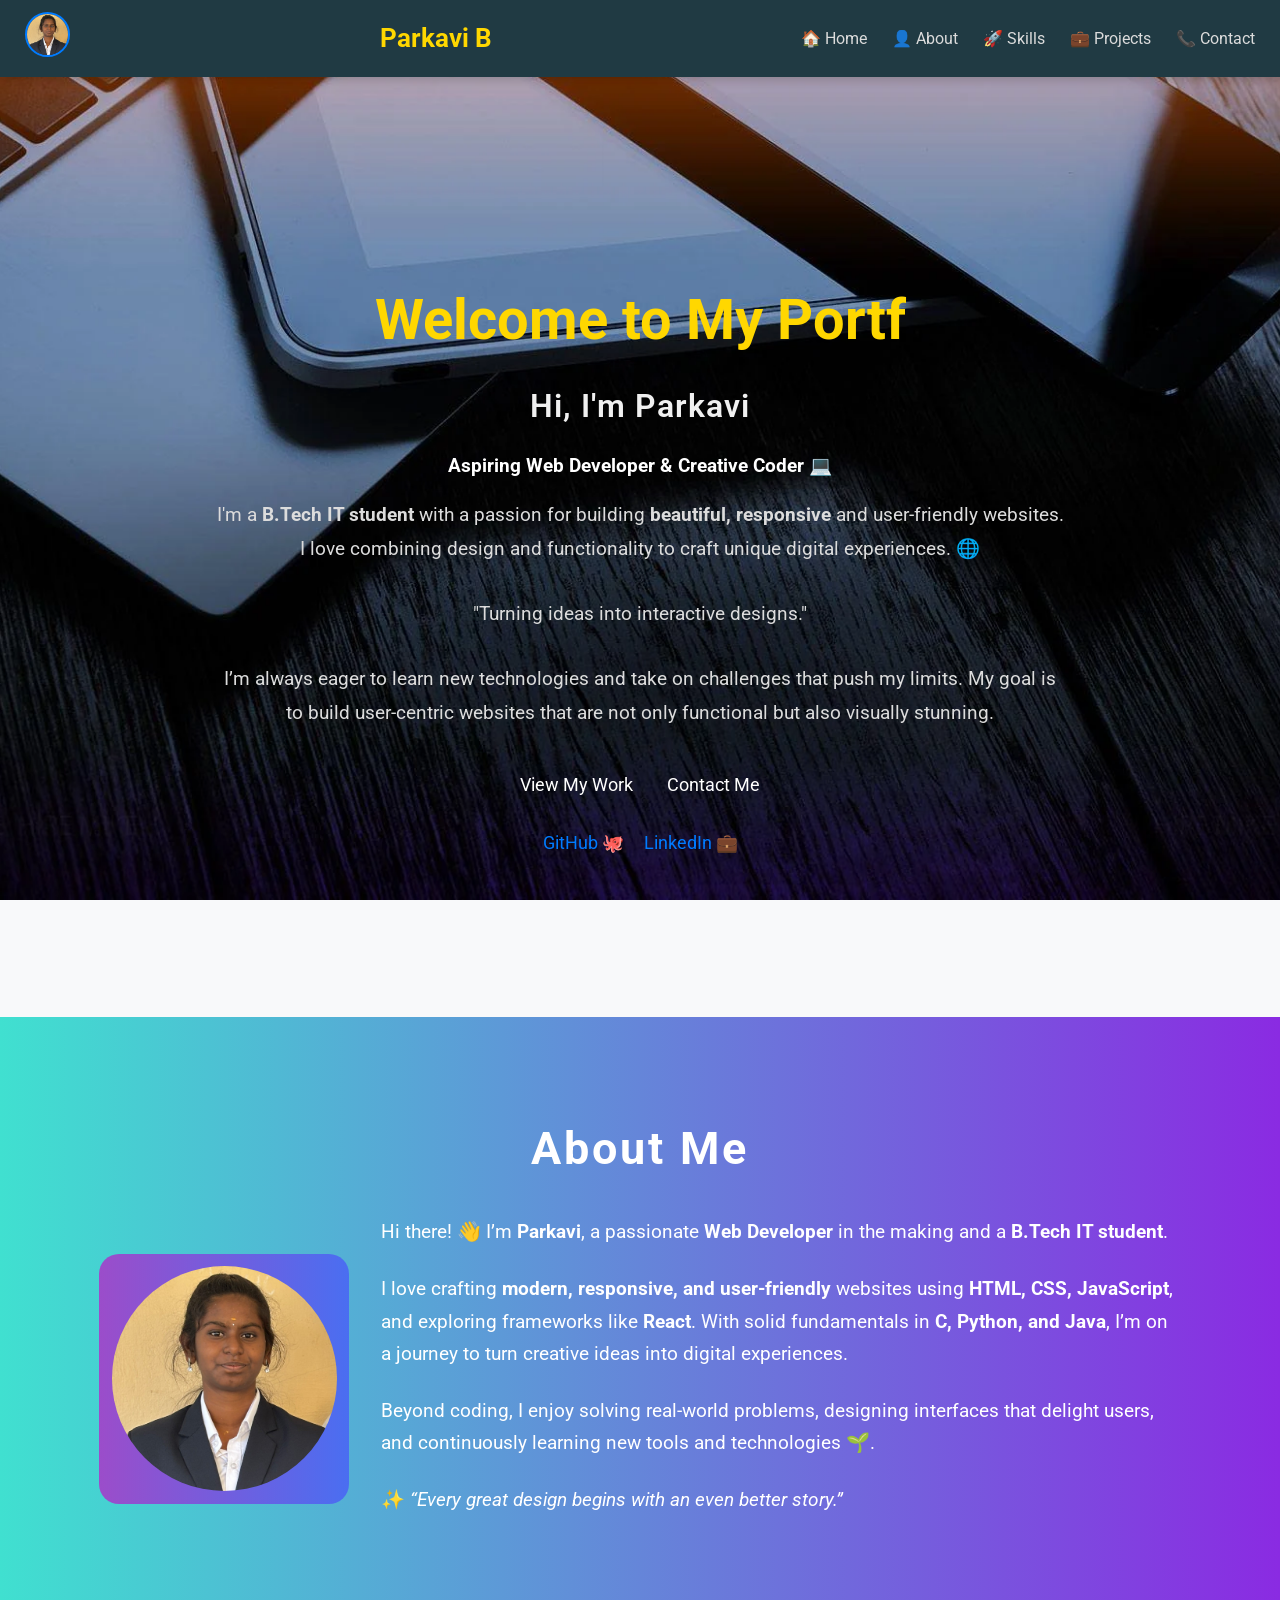
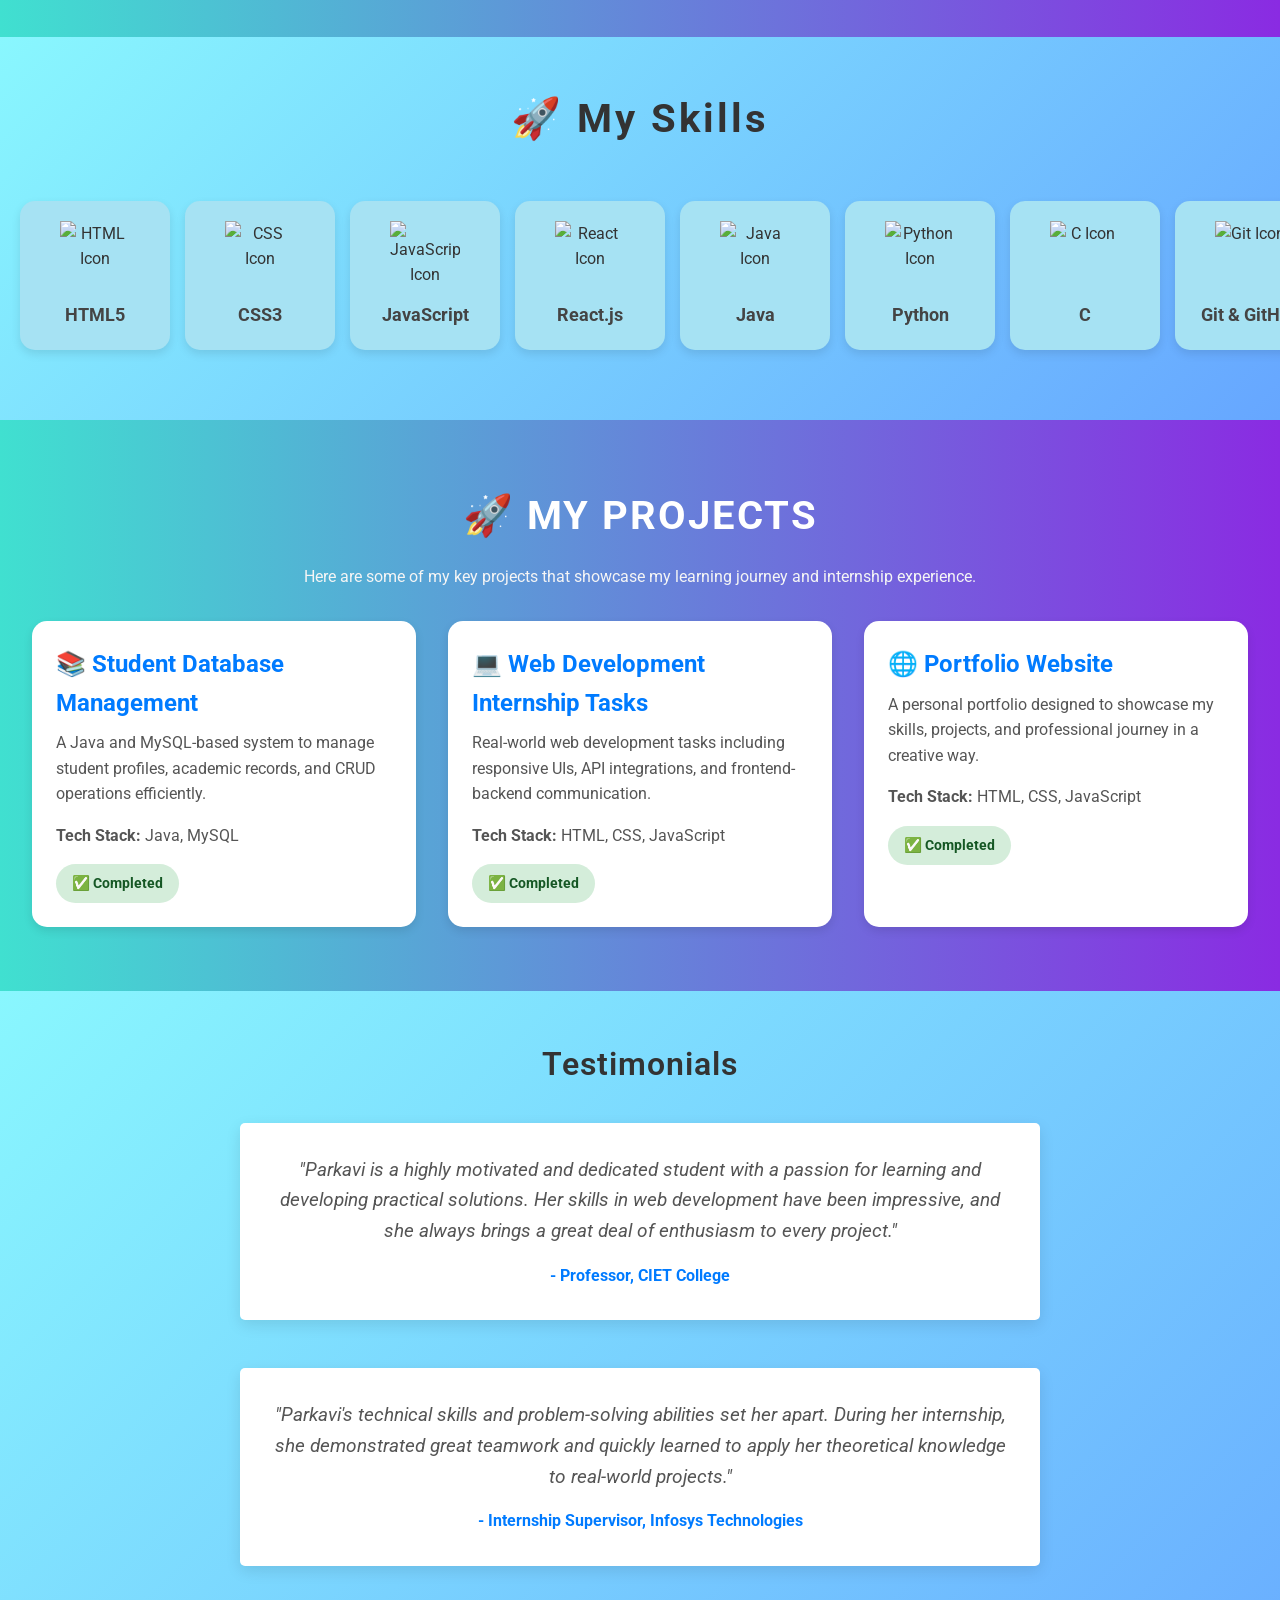
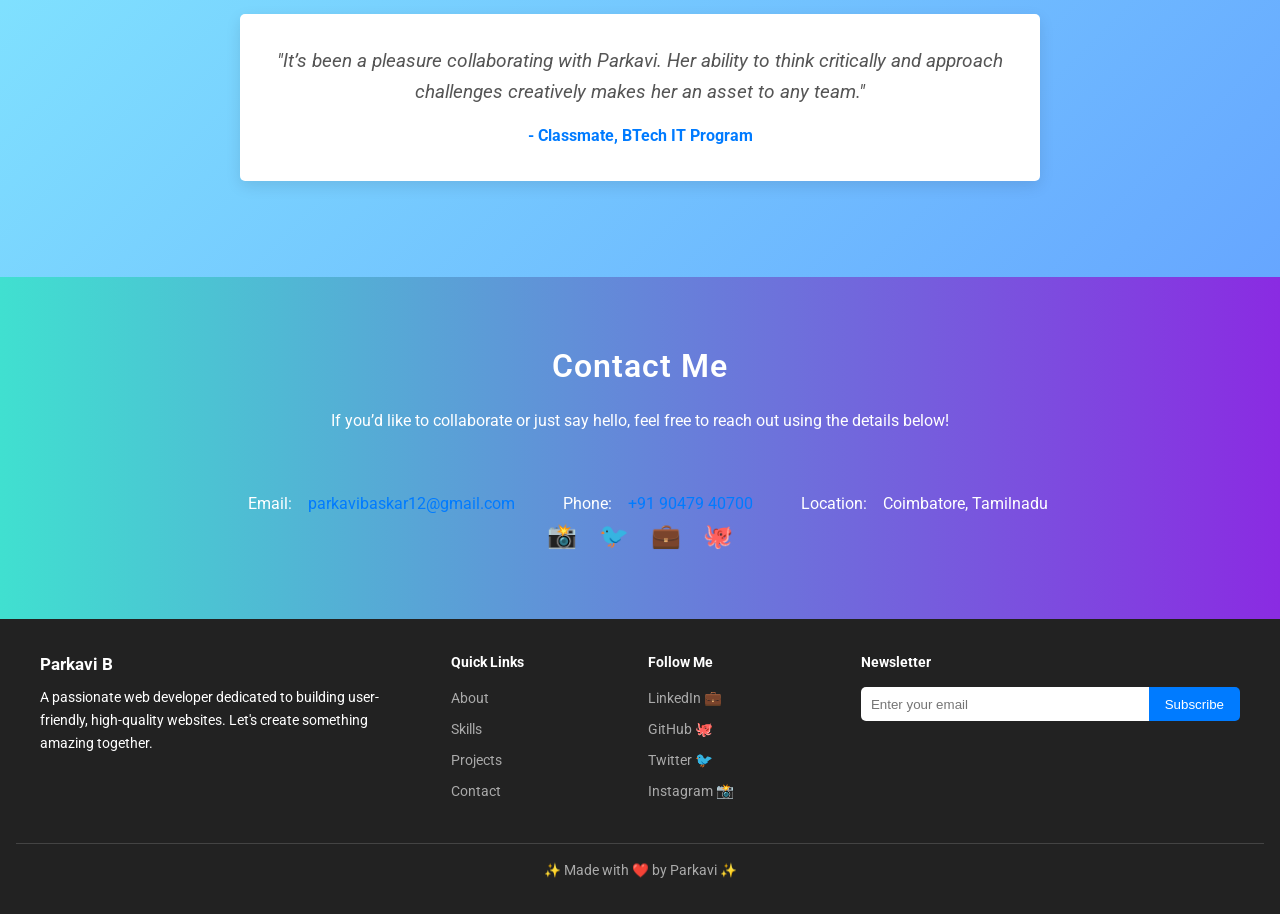
==== commit 2888e7d8: "Updated portfolio" ====
--- a/index.html
+++ b/index.html
@@ -19,17 +19,17 @@
   <!-- Header Section -->
   <header class="header">
     <div class="header-image">
-      <img src="images\Park1.jpg" alt="Profile Picture">
+      <img src="images\park-1.jpeg" alt="Profile Picture">
   </div>
     <a href="#" class="logo">Parkavi B</a>
     <i class="menu-icon" onclick="toggleMenu()">☰</i>
     <nav>
-        <a href="#hero">Home</a>
-        <a href="#about">About</a>
-        <a href="#skills">Skills</a>
-        <a href="#projects">Projects</a>
-        <a href="#contact">Contact</a>
-    </nav>
+  <a href="#hero">🏠 Home</a>
+  <a href="#about">👤 About</a>
+  <a href="#skills">🚀 Skills</a>
+  <a href="#projects">💼 Projects</a>
+  <a href="#contact">📞 Contact</a>
+</nav>
     
 </header>
 
@@ -85,7 +85,7 @@
       <div class="profile-card" data-tilt>
         <div class="card-inner">
           <div class="front">
-            <img src="images/Park1.jpg" alt="Profile Photo" class="profile-img">
+            <img src="images/park-1.jpeg" alt="Profile Photo" class="profile-img">
           </div>
           <div class="back">
             <div class="profile-text">
@@ -173,6 +173,60 @@
       <img src="https://cdn-icons-png.flaticon.com/512/5968/5968705.png" alt="Figma Icon">
       <p>Figma</p>
     </div>
+
+
+    <!-- Frontend Skills -->
+    <div class="skill-card">
+      <img src="https://cdn-icons-png.flaticon.com/512/732/732212.png" alt="HTML Icon">
+      <p>HTML5</p>
+    </div>
+    <div class="skill-card">
+      <img src="https://cdn-icons-png.flaticon.com/512/732/732190.png" alt="CSS Icon">
+      <p>CSS3</p>
+    </div>
+    <div class="skill-card">
+      <img src="https://cdn-icons-png.flaticon.com/512/5968/5968292.png" alt="JavaScript Icon">
+      <p>JavaScript</p>
+    </div>
+    <div class="skill-card">
+      <img src="https://cdn-icons-png.flaticon.com/512/1126/1126012.png" alt="React Icon">
+      <p>React.js</p>
+    </div>
+
+
+    <!-- Backend Skills -->
+    <div class="skill-card">
+      <img src="https://cdn-icons-png.flaticon.com/512/226/226777.png" alt="Java Icon">
+      <p>Java</p>
+    </div>
+    
+
+    <!-- Programming Languages -->
+    <div class="skill-card">
+      <img src="https://cdn-icons-png.flaticon.com/512/5968/5968350.png" alt="Python Icon">
+      <p>Python</p>
+    </div>
+    <div class="skill-card">
+      <img src="https://cdn-icons-png.flaticon.com/512/6132/6132222.png" alt="C Icon">
+      <p>C</p>
+    </div>
+
+    <!-- Tools -->
+    <div class="skill-card">
+      <img src="https://cdn-icons-png.flaticon.com/512/2111/2111288.png" alt="Git Icon">
+      <p>Git & GitHub</p>
+    </div>
+    <div class="skill-card">
+      <img src="https://cdn-icons-png.flaticon.com/512/5969/5969064.png" alt="VS Code Icon">
+      <p>VS Code</p>
+    </div>
+    <div class="skill-card">
+      <img src="https://cdn-icons-png.flaticon.com/512/5968/5968705.png" alt="Figma Icon">
+      <p>Figma</p>
+    </div>
+
+
+    
   </div>
 </section>
 
@@ -283,15 +337,19 @@
   </section>
 
   <footer>
-    <div class="footer-container">
-      <!-- About Section -->
-      <div class="footer-about">
-        <h3>Parkavi B</h3>
-        <p>
-          A passionate web developer dedicated to building user-friendly, high-quality websites. Let's create something amazing together.
-        </p>
-      </div>
-  
+  <div class="footer-container">
+
+    <!-- About -->
+    <div class="footer-about">
+      <h3>Parkavi B</h3>
+      <p>
+        A passionate web developer dedicated to building user-friendly, high-quality websites. Let's create something amazing together.
+      </p>
+    </div>
+
+    <!-- 🔥 NEW ROW (Quick Links + Follow Me) -->
+    <div class="footer-links-row">
+
       <!-- Quick Links -->
       <div class="footer-links">
         <h4>Quick Links</h4>
@@ -302,34 +360,36 @@
           <li><a href="#contact">Contact</a></li>
         </ul>
       </div>
-  
-      <!-- Social Media -->
+
+      <!-- Social -->
       <div class="footer-social">
         <h4>Follow Me</h4>
-        <div class="social-icons">
         <ul>
-          <li><a href="https://www.linkedin.com/in/parkavi-baskar-982511290?utm_source=share&utm_campaign=share_via&utm_content=profile&utm_medium=android_app" target="_blank" rel="noopener noreferrer"><i class="fab fa-linkedin"></i>Linkedin💼</a></li>
-          <li><a href="https://github.com/Parkavi-B-12/Parkavi-B-12" target="_blank" rel="noopener noreferrer"><i class="fab fa-github"></i>Git Hub🐙</a></li>
-          <li><a href="https://twitter.com" target="_blank" rel="noopener noreferrer"><i class="fab fa-twitter"></i>Twitter🐦</a></li>
-          <li><a href="https://www.instagram.com/kavi_12_01?igsh=Njg0YTdzdXdndWVk" target="_blank" rel="noopener noreferrer"><i class="fab fa-instagram"></i>Insta📸</a></li>
-          </ul>
-        </div>
-      </div>
-  
-      <!-- Newsletter Subscription -->
-      <div class="footer-newsletter">
-        <h4>Newsletter</h4>
-        <form>
-          <input type="email" class="shake" placeholder="Enter your email" required>
-          <button type="submit">Subscribe</button>
-        </form>
-      </div>
-    </div>
-  
-    <div class="footer-bottom">
-      <p>✨ Made with ❤️ by Parkavi ✨</p>
-    </div>
-  </footer>
+          <li><a href="https://www.linkedin.com" target="_blank">LinkedIn 💼</a></li>
+          <li><a href="https://github.com" target="_blank">GitHub 🐙</a></li>
+          <li><a href="https://twitter.com" target="_blank">Twitter 🐦</a></li>
+          <li><a href="https://instagram.com" target="_blank">Instagram 📸</a></li>
+        </ul>
+      </div>
+
+    </div>
+
+    <!-- Newsletter -->
+    <div class="footer-newsletter">
+      <h4>Newsletter</h4>
+      <form>
+        <input type="email" placeholder="Enter your email" required>
+        <button type="submit">Subscribe</button>
+      </form>
+    </div>
+
+  </div>
+
+  <!-- Bottom -->
+  <div class="footer-bottom">
+    <p>✨ Made with ❤️ by Parkavi ✨</p>
+  </div>
+</footer>
 
   <!-- Go to Top Button -->
 <button id="goToTopBtn" class="go-to-top-btn" onclick="scrollToTop()">
--- a/style.css
+++ b/style.css
@@ -1,361 +1,424 @@
-/* Global Styles */
-    html {
+/* ================= GLOBAL ================= */
+html {
   scroll-behavior: smooth;
-}
-
-
-    * {
-      margin: 0;
-      padding: 0;
-      box-sizing: border-box;
-    }
-
-    body {
-      font-family: 'Roboto', sans-serif;
-      line-height: 1.6;
-      color: #333;
-      background-color: #f8f9fa;
-      transition: background-color 0.3s, color 0.3s;
-    }
-    
-
-        .toggle-btn {
-            position: fixed;
-            top: 20px;
-            right: 20px;
-            cursor: pointer;
-            font-size: 24px;
-        }
-
-    a {
-      text-decoration: none;
-      color: #007bff;
-    }
-
-    a:hover {
-      color: #0056b3;
-    }
-
-    img {
-      max-width: 100%;
-    }
-
-    section {
-      padding: 5rem 2rem;
-    }
-
-    h1, h2, h3 {
-      margin-bottom: 1rem;
-    }
-
-
-    
-    
-      /* Header Styling */
-      .header {
-            background-color: #203a43;
-            color: #fff;
-            padding: 15px 30px;
-            display: flex;
-            justify-content: space-between;
-            align-items: center;
-            position: sticky;
-            top: 0;
-            z-index: 1000;
-            box-shadow: 0 2px 4px rgba(0, 0, 0, 0.1);
-        }
-
-        .header .logo {
-            font-size: 1.5rem;
-            font-weight: bold;
-            color: #ffd700; /* Highlighted logo color */
-            text-decoration: none;
-        }
-
-        .header nav {
-            display: flex;
-            gap: 20px;
-        }
-
-        .header nav a {
-            color: #dcdcdc;
-            text-decoration: none;
-            font-size: 1rem;
-            transition: color 0.3s ease;
-        }
-
-        .header nav a:hover {
-            color: #ffd700;
-        }
-        .header-image img {
-    width: 50px;
-    height: 50px;
-    border-radius: 50%;
-    object-fit: cover;
-    border: 2px solid #007bff;
-}
-
-        /* Mobile Menu */
-        .menu-icon {
-            display: none;
-            font-size: 1.5rem;
-            cursor: pointer;
-            color: #ffd700;
-        }
-
-        .header nav {
-            display: flex;
-        }
-
-        /* Mobile View */
+  overflow-x: hidden;
+}
+
+*, *::before, *::after {
+  margin: 0;
+  padding: 0;
+  box-sizing: border-box;
+}
+
+body {
+  font-family: 'Roboto', sans-serif;
+  line-height: 1.6;
+  color: #333;
+  background-color: #f8f9fa;
+  overflow-x: hidden;
+}
+
+a {
+  text-decoration: none;
+  color: #007bff;
+}
+
+a:hover {
+  color: #0056b3;
+}
+
+img {
+  max-width: 100%;
+}
+
+section {
+  padding: 5rem 2rem;
+}
+
+h1, h2, h3 {
+  margin-bottom: 1rem;
+}
+h2 {
+  font-weight: 600;
+  letter-spacing: 1px;
+}
+/* ================= SCROLL PROGRESS ================= */
+.scroll-progress {
+  position: fixed;
+  top: 0;
+  left: 0;
+  width: 0;
+  height: 5px;
+  background-color: #007bff;
+  z-index: 9999;
+}
+
+/* ================= HEADER ================= */
+.header {
+  background-color: #203a43;
+  color: #fff;
+  padding: 12px 25px;
+  display: flex;
+  justify-content: space-between;
+  align-items: center;
+  position: sticky;
+  top: 0;
+  z-index: 1000;
+  box-shadow: 0 2px 10px rgba(0, 0, 0, 0.2);
+}
+
+.header .logo {
+  font-size: 1.6rem;
+  font-weight: bold;
+  color: #ffd700;
+  text-decoration: none;
+}
+
+.header-image img {
+  width: 45px;
+  height: 45px;
+  border-radius: 50%;
+  object-fit: cover;
+  border: 2px solid #007bff;
+}
+
+.header nav {
+  display: flex;
+  gap: 25px;
+}
+
+.header nav a {
+  color: #dcdcdc;
+  text-decoration: none;
+  font-size: 1rem;
+  position: relative;
+  transition: all 0.3s ease;
+}
+
+.header nav a::after {
+  content: "";
+  position: absolute;
+  width: 0%;
+  height: 2px;
+  left: 0;
+  bottom: -5px;
+  background-color: #ffd700;
+  transition: 0.3s;
+}
+
+.header nav a:hover::after {
+  width: 100%;
+}
+
+.header nav a:hover {
+  color: #ffd700;
+}
+
+.menu-icon {
+  display: none;
+  font-size: 1.8rem;
+  cursor: pointer;
+  color: #ffd700;
+}
+
 @media (max-width: 768px) {
-    .header nav {
-        display: none;
-        flex-direction: column;
-        background-color: #203a43;
-        position: absolute;
-        top: 100%;
-        right: 0;
-        left: 0;
-        padding: 15px 0; /* Space inside dropdown */
-        z-index: 999;
-    }
-
-    .header nav a {
-        padding: 10px 20px; /* Space on left/right for each link */
-        text-align: left;   /* Keep links aligned nicely */
-        border-bottom: 1px solid rgba(255, 255, 255, 0.1); /* Optional divider */
-    }
-
-    .header nav a:last-child {
-        border-bottom: none; /* Remove line on last item */
-    }
-
-    .header nav.active {
-        display: flex;
-    }
-
-    .menu-icon {
-        display: block;
-    }
-}
-
-
-      /* Hero Section Styling */
-      .hero {
-            min-height: 100vh;
-            background: linear-gradient(to right, #0f2027, #203a43, #2c5364);
-            color: #fff;
-            display: flex;
-            align-items: center;
-            justify-content: center;
-            text-align: center;
-            padding: 20px;
-            flex-direction:column
-        }
-
-        .hero {
-  background: url('images/port1.webp') no-repeat center center/cover;
-  background-attachment: fixed; /* Creates the parallax effect */
-}
-
-
-        .hero-container {
-            max-width: 850px;
-            margin-top: 80px;
-            padding-bottom: 40px;
-        }
-
-        .hero h1 {
-            font-size: 3.5rem;
-            margin-bottom: 15px;
-            color: #ffd700; /* Highlighted heading color */
-        }
-
-        .hero h2 {
-            font-size: 2rem;
-            margin-bottom: 20px;
-            color: #f0f0f0;
-        }
-
-        .hero p {
-            font-size: 1.2rem;
-            line-height: 1.8;
-            margin-bottom: 30px;
-            color: #dcdcdc;
-        }
-
-        .hero-buttons .btn {
-            display: inline-block;
-            padding: 10px 20px;
-            font-size: 1rem;
-            text-decoration: none;
-            color: #fff;
-            border-radius: 5px;
-            margin: 10px;
-            transition: background-color 0.3s ease, transform 0.2s ease;
-        }
-
-        .social-links {
-    margin-top: 20px;
-    font-size: 1.1rem;
+  .menu-icon {
+    display: block;
+  }
+
+  .header nav {
+    display: none;
+    flex-direction: column;
+    position: absolute;
+    top: 70px;
+    left: 50%;
+    transform: translateX(-50%);
+    width: 90%;
+    background: rgba(32, 58, 67, 0.97);
+    backdrop-filter: blur(15px);
+    border-radius: 20px;
+    padding: 15px;
+    box-shadow: 0 15px 40px rgba(0, 0, 0, 0.5);
+    animation: dropdown 0.3s ease forwards;
+  }
+
+  .header nav.active {
     display: flex;
-    justify-content: center;
-    gap: 20px;
-    flex-wrap: wrap;
-}
-
-        .btn-primary {
-            background-color: #28a745;
-        }
-
-        .btn-primary:hover {
-            background-color: #218838;
-            transform: scale(1.05);
-        }
-
-        .btn-secondary {
-            background-color: #6c757d;
-        }
-
-        .btn-secondary:hover {
-            background-color: #5a6268;
-            transform: scale(1.05);
-        }
-
-        
-
-        /* Responsive Design */
-        @media (max-width: 768px) {
-            .hero h1 {
-                font-size: 2.5rem;
-            }
-
-            .hero h2 {
-                font-size: 1.5rem;
-            }
-
-            .hero p {
-                font-size: 1rem;
-            }
-        }
-/* About Section */
+  }
+
+  .header nav a {
+    padding: 14px 20px;
+    margin: 5px 0;
+    text-align: center;
+    font-size: 1.05rem;
+    border-radius: 12px;
+    padding: 14px 20px;
+    background: rgba(255, 255, 255, 0.05);
+    border: 1px solid rgba(255, 215, 0, 0.15);
+  }
+
+  .header nav a:hover {
+    background: rgba(255, 215, 0, 0.15);
+    color: #ffd700;
+    transform: scale(1.03);
+  }
+
+  .header nav a::after {
+    display: none;
+  }
+}
+
+@keyframes dropdown {
+  from {
+    opacity: 0;
+    transform: translateX(-50%) translateY(-10px);
+  }
+  to {
+    opacity: 1;
+    transform: translateX(-50%) translateY(0);
+  }
+}
+
+/* ================= HERO ================= */
+.hero {
+  min-height: 100vh;
+  background: url('images/port1.webp') no-repeat center center / cover;
+  background-attachment: fixed;
+  color: #fff;
+  display: flex;
+  align-items: center;
+  justify-content: center;
+  text-align: center;
+  flex-direction: column;
+  padding: 20px;
+}
+
+.hero-container {
+  max-width: 850px;
+  margin-top: 80px;
+  padding-bottom: 40px;
+}
+
+.hero h1 {
+  font-size: 3.5rem;
+  margin-bottom: 15px;
+  color: #ffd700;
+}
+
+.hero h2 {
+  font-size: 2rem;
+  margin-bottom: 20px;
+  color: #f0f0f0;
+}
+
+.hero p {
+  font-size: 1.2rem;
+  line-height: 1.8;
+  margin-bottom: 30px;
+  color: #dcdcdc;
+}
+
+.hero-buttons .btn {
+  display: inline-block;
+  color: #fff; /* white text */
+  font-size: 1.1rem;
+  margin: 10px 15px;
+  cursor: pointer;
+  position: relative;
+  transition: 0.3s;
+}
+
+/* Underline animation */
+.hero-buttons .btn::after {
+  content: "";
+  position: absolute;
+  width: 0%;
+  height: 2px;
+  left: 0;
+  bottom: -5px;
+  background-color: #ffd700;
+  transition: 0.3s;
+}
+
+.hero-buttons .btn:hover::after {
+  width: 100%;
+}
+
+.hero-buttons .btn:hover {
+  color: #ffd700;
+}
+
+
+.btn-primary {
+  background-color: #28a745;
+}
+
+.btn-primary:hover {
+  background-color: #218838;
+}
+
+.btn-secondary {
+  background-color: #6c757d;
+}
+
+.btn-secondary:hover {
+  background-color: #5a6268;
+}
+
+.hero-buttons .btn {
+  transition: all 0.3s ease;
+}
+
+.hero-buttons .btn:hover {
+  transform: scale(1.05);
+}
+
+.social-links {
+  margin-top: 20px;
+  font-size: 1.1rem;
+  display: flex;
+  justify-content: center;
+  gap: 20px;
+  flex-wrap: wrap;
+}
+
+@media (max-width: 768px) {
+  .hero h1 { font-size: 2.5rem; }
+  .hero h2 { font-size: 1.5rem; }
+  .hero p  { font-size: 1rem; }
+}
+
+/* ================= ABOUT ================= */
 .about {
-    padding: 6rem 2rem;
-    background: linear-gradient(to right, #40e0d0, #8a2be2);
+  padding: 6rem 2rem;
+  background: linear-gradient(to right, #40e0d0, #8a2be2);
+  text-align: center;
+}
+
+.about .section-title {
+  font-size: 2.8rem;
+  margin-bottom: 2rem;
+  color: #fff;
+  font-weight: bold;
+}
+
+.about-content {
+  display: flex;
+  flex-wrap: wrap;
+  justify-content: center;
+  align-items: center;
+  gap: 2rem;
+}
+
+/* ================= PROFILE CARD ================= */
+
+.profile-card {
+  width: 250px;
+  height: 250px;
+  perspective: 1000px;
+  cursor: pointer;
+}
+
+/* Inner */
+.card-inner {
+  width: 100%;
+  height: 100%;
+  position: relative;
+  transform-style: preserve-3d;
+  transition: transform 1.2s ease;
+}
+
+/* Flip */
+.profile-card.flipped .card-inner {
+  transform: rotateY(180deg);
+}
+
+/* Desktop hover */
+@media (hover: hover) and (pointer: fine) {
+  .profile-card:hover .card-inner {
+    transform: rotateY(180deg);
+  }
+}
+
+/* Front & Back */
+.front,
+.back {
+  position: absolute;
+  width: 100%;
+  height: 100%;
+  border-radius: 20px; /* 🔥 BACK TO CARD SHAPE */
+  backface-visibility: hidden;
+  overflow: hidden;
+  display: flex;
+  justify-content: center;
+  align-items: center;
+  background: linear-gradient(to right, #9b4dca, #4a6ef1);
+}
+
+/* Back */
+.back {
+  transform: rotateY(180deg);
+  color: white;
+  text-align: center;
+  padding: 10px;
+}
+
+/* Image */
+.profile-img {
+  width: 90%;
+  height: 90%;
+  border-radius: 50%; /* only image round */
+  object-fit: cover;
+}
+
+.profile-text h2 {
+  font-size: 1.4rem;
+  font-weight: bold;
+  margin-bottom: 5px;
+}
+
+.profile-text p {
+  font-size: 0.9rem;
+  font-style: italic;
+}
+
+.about-text {
+  max-width: 800px;
+  text-align: left;
+  font-size: 1.2rem;
+  color: #fff;
+  line-height: 1.7;
+}
+
+.about-text p {
+  margin-bottom: 1.5rem;
+}
+
+@media (max-width: 768px) {
+  .about-content {
+    flex-direction: column;
+    align-items: center;
+  }
+
+  .profile-card {
+    width: 200px;
+    height: 200px;
+  }
+
+  .about-text {
     text-align: center;
-}
-
-/* Section Title */
-.about .section-title {
-    font-size: 2.8rem;
-    margin-bottom: 2rem;
-    color: #fff;
-    font-weight: bold;
-}
-
-/* Content Layout */
-.about-content {
-    display: flex;
-    flex-wrap: wrap;
-    justify-content: center;
-    align-items: center;
-    gap: 2rem;
-}
-
-/* Profile Card */
-.profile-card {
-    width: 250px;
-    height: 250px;
-    perspective: 1000px;
-    cursor: pointer;
-}
-.card-inner {
-    width: 100%;
-    height: 100%;
-    position: relative;
-    transition: transform 0.8s;
-    transform-style: preserve-3d;
-}
-.profile-card.flipped .card-inner {
-    transform: rotateY(180deg);
-}
-.front, .back {
-    position: absolute;
-    width: 100%;
-    height: 100%;
-    border-radius: 50%;
-    backface-visibility: hidden;
-    overflow: hidden;
-    border: 3px solid rgba(255,255,255,0.7);
-    box-shadow: 0 8px 25px rgba(0,0,0,0.2);
-}
-.front img {
-    width: 100%;
-    height: 100%;
-    object-fit: cover;
-}
-.back {
-    background: #203a43;
-    color: #fff;
-    transform: rotateY(180deg);
-    display: flex;
-    align-items: center;
-    justify-content: center;
-    flex-direction: column;
-}
-.profile-text h2 {
-    margin: 0;
-    font-size: 1.5rem;
-}
-.profile-text p {
-    margin-top: 0.5rem;
-}
-
-/* About Text */
-.about-text {
-    max-width: 800px;
-    text-align: left;
-    font-size: 1.2rem;
-    color: #fff;
-    line-height: 1.7;
-}
-.about-text p {
-    margin-bottom: 1.5rem;
-}
-
-/* Mobile View */
-@media (max-width: 768px) {
-    .about-content {
-        flex-direction: column;
-        align-items: center;
-    }
-    .profile-card {
-        width: 200px;
-        height: 200px;
-    }
-    .about-text {
-        text-align: center;
-        font-size: 1rem;
-    }
-}
-
-  /* Skills Section Background */
+    font-size: 1rem;
+  }
+}
+
+/* ================= SKILLS ================= */
 .skills-section {
   background: linear-gradient(135deg, #89f7fe, #66a6ff);
   padding: 50px 20px;
-  box-shadow: 0 8px 30px rgba(0, 0, 0, 0.3);
-  border: 2px solid #ffffff50;
-  display: flex;
-  flex-direction: column;
-  align-items: center;
-  justify-content: center;
   overflow: hidden;
-  position: relative;
   width: 100%;
 }
 
-/* Section Title */
 .section-title {
   text-align: center;
   font-size: 40px;
@@ -364,31 +427,18 @@
   letter-spacing: 3px;
 }
 
-/* Scrolling Wrapper */
-.skills-wrapper {
-  width: 100%;
-  overflow: hidden;
-  position: relative;
-}
-
-/* Skills Container */
 .skills-container {
   display: flex;
-  gap: 25px;
-  padding: 20px;
-  justify-content: center;
-  flex-wrap: nowrap;
+  gap: 15px;
+  padding: 20px 0;
   width: max-content;
-  animation: scrollSkills 12s linear infinite;
-}
-
-/* Duplicate for smooth scrolling */
-.skills-container::after {
-  content: "";
-  display: flex;
-}
-
-/* Skill Card */
+  animation: scrollSkills 18s linear infinite;
+}
+
+.skills-container:hover {
+  animation-play-state: paused;
+}
+
 .skill-card {
   background-color: #a6e2f3;
   padding: 20px;
@@ -396,28 +446,25 @@
   box-shadow: 0 4px 10px rgba(0, 0, 0, 0.1);
   min-width: 150px;
   text-align: center;
-  transition: transform 0.3s ease, box-shadow 0.3s ease;
   display: flex;
   flex-direction: column;
   align-items: center;
-}
-
-/* Skill Icons */
+  transition: transform 0.3s ease, box-shadow 0.3s ease;
+}
+
 .skill-card img {
   width: 70px;
   height: 70px;
   margin-bottom: 10px;
-  transition: transform 0.3s ease;
-}
-
-/* Skill Name */
+  transition: transform 0.5s ease;
+}
+
 .skill-card p {
   font-size: 18px;
   font-weight: bold;
   color: #444;
 }
 
-/* Hover Effects */
 .skill-card:hover {
   transform: scale(1.1);
   box-shadow: 0 6px 20px rgba(0, 0, 0, 0.2);
@@ -427,35 +474,14 @@
   transform: rotate(360deg);
 }
 
-/* Pause Animation on Hover */
-.skills-container:hover {
-  animation-play-state: paused;
-}
-
-/* Infinite Scrolling Animation */
+/* Seamless infinite scroll — cards duplicated in HTML, so -50% = one full set */
 @keyframes scrollSkills {
-  0% {
-    transform: translateX(50%);
-  }
-  100% {
-    transform: translateX(-100%);
-  }
-}
-
-/* Hide Scrollbar */
-.skills-container::-webkit-scrollbar {
-  display: none;
-}
-.skills-container {
-  -ms-overflow-style: none;
-
-}
-
-/* Responsive Design */
+  0%   { transform: translateX(0); }
+  100% { transform: translateX(-50%); }
+}
+
 @media (max-width: 768px) {
-  .section-title {
-    font-size: 28px;
-  }
+  .section-title { font-size: 28px; }
 
   .skill-card {
     min-width: 120px;
@@ -466,32 +492,15 @@
     width: 50px;
     height: 50px;
   }
-
-  /* Adjust speed for mobile */
-  .skills-container {
-    animation: scrollSkillsMobile 12s linear infinite;
-  }
-}
-
-/* Mobile Scrolling Fix */
-@keyframes scrollSkillsMobile {
-  0% {
-    transform: translateX(50%);
-  }
-  100% {
-    transform: translateX(-100%);
-  }
-}
-
-
-/* Projects Section Styles */
+}
+
+/* ================= PROJECTS ================= */
 .projects {
   background: linear-gradient(to right, #40e0d0, #8a2be2);
   padding: 4rem 2rem;
   text-align: center;
 }
 
-/* Section Title */
 .projects h2 {
   font-size: 2.5rem;
   margin-bottom: 1rem;
@@ -501,14 +510,12 @@
   font-weight: bold;
 }
 
-/* Section Description */
 .projects p {
   font-size: 1rem;
   color: #f5f5f5;
   margin-bottom: 2rem;
 }
 
-/* Projects Grid */
 .projects-container {
   display: grid;
   grid-template-columns: repeat(auto-fit, minmax(300px, 1fr));
@@ -518,7 +525,6 @@
   animation: fadeIn 1s ease-out forwards;
 }
 
-/* Project Card */
 .project-card {
   background: #fff;
   border-radius: 15px;
@@ -532,68 +538,32 @@
   gap: 10px;
 }
 
-/* Hover Effect */
 .project-card:hover {
   transform: translateY(-10px) scale(1.05);
-  box-shadow: 0 6px 15px rgba(0, 0, 0, 0.2);
-}
-
-/* Project Title */
+  box-shadow: 0 10px 30px rgba(0,0,0,0.2);
+  
+}
+
 .project-info h3 {
   font-size: 1.5rem;
   color: #007bff;
   margin-bottom: 0.5rem;
 }
 
-/* Project Description */
 .project-info p {
   font-size: 1rem;
   color: #555;
   margin-bottom: 1rem;
 }
 
-/* Project Status Badge */
 .project-status span {
   display: inline-block;
   font-size: 0.9rem;
-  color: #555;
-  background: #e9ecef;
   padding: 0.5rem 1rem;
   border-radius: 20px;
   font-weight: bold;
 }
 
-/* Smooth Fade-in Animation */
-@keyframes fadeIn {
-  to {
-    opacity: 1;
-    transform: translateY(0);
-  }
-}
-
-/* Responsive Design */
-@media (max-width: 768px) {
-  .projects h2 {
-    font-size: 2rem;
-  }
-
-  .projects p {
-    font-size: 0.9rem;
-  }
-
-  .project-card {
-    padding: 1rem;
-  }
-
-  .project-info h3 {
-    font-size: 1.3rem;
-  }
-
-  .project-info p {
-    font-size: 0.9rem;
-  }
-}
-
 .status-completed {
   background: #d4edda;
   color: #155724;
@@ -603,126 +573,97 @@
   background: #fff3cd;
   color: #856404;
 }
-/* Testimonials Section */
+
+@media (max-width: 768px) {
+  .projects h2        { font-size: 2rem; }
+  .projects p         { font-size: 0.9rem; }
+  .project-card       { padding: 1rem; }
+  .project-info h3    { font-size: 1.3rem; }
+  .project-info p     { font-size: 0.9rem; }
+}
+
+/* ================= TESTIMONIALS ================= */
 .testimonials {
   background: linear-gradient(135deg, #89f7fe, #66a6ff);
   padding: 3rem 2rem;
   text-align: center;
-  opacity: 0;
-  animation: fadeIn 1s ease-out forwards;
-  font-family: 'Poppins', sans-serif; /* Custom font for testimonials */
-}
-
-/* Title Styling */
+}
+
 .testimonials h2 {
   font-size: 2rem;
   margin-bottom: 2rem;
   color: #333;
-  font-weight: 600; /* Bold title */
-}
-
-/* Testimonial Card Styling */
-.testimonials .testimonial-card {
+  font-weight: 600;
+}
+
+.testimonial-card {
   max-width: 800px;
-  margin: auto;
-  text-align: center;
+  margin: 0 auto 3rem;
   padding: 2rem;
-  background: white;
+  background: #fff;
   border-radius: 5px;
   box-shadow: 0 5px 15px rgba(0, 0, 0, 0.1);
-  margin-bottom: 3rem; /* Increased spacing between cards */
   opacity: 0;
-  transform: translateY(20px); /* Cards start slightly lower */
+  transform: translateY(20px);
   animation: fadeUp 1s ease-out forwards;
-  transition: transform 0.3s ease, box-shadow 0.3s ease; /* Smooth hover transition */
-}
-
-/* Hover Effect on Testimonial Card */
-.testimonials .testimonial-card:hover {
-  transform: translateY(-5px); /* Lift the card */
-  box-shadow: 0 10px 25px rgba(0, 0, 0, 0.15); /* Enhanced shadow */
-}
-
-/* Testimonial Author Styling */
-.testimonials .testimonial-card span {
+  transition: transform 0.3s ease, box-shadow 0.3s ease;
+}
+
+.testimonial-card:hover {
+  transform: translateY(-5px);
+  box-shadow: 0 10px 25px rgba(0, 0, 0, 0.15);
+}
+
+.testimonial-card p {
+  font-style: italic;
+  font-size: 1.2rem;
+  color: #555;
+}
+
+.testimonial-card span {
   display: block;
   font-weight: bold;
   margin-top: 1rem;
   color: #007bff;
 }
 
-/* Testimonial Text Styling */
-.testimonial-card p {
-  font-style: italic;
-  font-size: 1.2rem;
-  color: #555;
-}
-
-/* Keyframes for Animations */
-@keyframes fadeIn {
-  to {
-    opacity: 1;
-  }
-}
+/* nth-child(1) is the <h2>, so cards start at 2 */
+.testimonials .testimonial-card:nth-child(2) { animation-delay: 0.2s; }
+.testimonials .testimonial-card:nth-child(3) { animation-delay: 0.4s; }
+.testimonials .testimonial-card:nth-child(4) { animation-delay: 0.6s; }
 
 @keyframes fadeUp {
   to {
     opacity: 1;
-    transform: translateY(0); /* Cards move to their original position */
-  }
-}
-
-/* Add delays for each testimonial card */
-.testimonials .testimonial-card:nth-child(1) {
-  animation-delay: 0.2s;
-}
-
-.testimonials .testimonial-card:nth-child(2) {
-  animation-delay: 0.4s;
-}
-
-.testimonials .testimonial-card:nth-child(3) {
-  animation-delay: 0.6s;
-}
-
-/* Mobile View */
+    transform: translateY(0);
+  }
+}
+
 @media (max-width: 768px) {
-  .testimonials {
-    padding: 2rem 1rem;
-  }
-
-  .testimonials .testimonial-card {
-    padding: 1.5rem;
-    max-width: 100%;
-  }
-
-  .testimonial-card p {
-    font-size: 1rem;
-  }
-}
-
-
- 
-/* Contact Section Styles */
+  .testimonials        { padding: 2rem 1rem; }
+  .testimonial-card    { padding: 1.5rem; max-width: 100%; }
+  .testimonial-card p  { font-size: 1rem; }
+}
+
+/* ================= CONTACT ================= */
 .contact-section {
-  background: url('c:/Users/parka/OneDrive/Attachments/Documents/Desktop/Quiz App/background-contact1.webp') no-repeat center center/cover, linear-gradient(to right, #40e0d0, #8a2be2);
+  background: linear-gradient(to right, #40e0d0, #8a2be2);
   padding: 4rem 1rem;
   text-align: center;
-  font-family: 'Poppins', sans-serif; /* Custom font for consistency */
+  backdrop-filter: blur(5px);
 }
 
 .contact-section h2 {
   font-size: 2rem;
   margin-bottom: 1rem;
-  color: #ffffff;
+  color: #fff;
 }
 
 .contact-section p {
   font-size: 1rem;
-  color: #ffffff;
-}
-
-/* Contact Details Styling */
+  color: #fff;
+}
+
 .contact-details {
   display: flex;
   flex-wrap: wrap;
@@ -736,7 +677,7 @@
   align-items: center;
   gap: 1rem;
   font-size: 1rem;
-  color: #fffafa;
+  color: #fff;
 }
 
 .contact-item i {
@@ -746,206 +687,119 @@
 }
 
 .contact-item i:hover {
-  transform: scale(1.2); /* Slightly enlarge the icon on hover */
+  transform: scale(1.2);
 }
 
 .contact-item a {
   color: #007bff;
-  text-decoration: none;
-  transition: color 0.3s, transform 0.3s; /* Added scale on hover */
+  transition: color 0.3s;
 }
 
 .contact-item a:hover {
   color: #0056b3;
-  transform: scale(1.05); /* Slight scaling on hover */
-}
-
-/* Tooltip Styling for Icons */
-.contact-item i {
-  position: relative;
-}
-
-.contact-item i::after {
-  content: attr(data-tooltip);
-  position: absolute;
-  bottom: 100%;
-  left: 50%;
-  transform: translateX(-50%);
-  background-color: #333;
-  color: #fff;
-  padding: 0.3rem;
-  border-radius: 5px;
-  font-size: 0.9rem;
-  opacity: 0;
-  pointer-events: none;
-  transition: opacity 0.3s;
-}
-
-.contact-item i:hover::after {
-  opacity: 1;
-}
-
-/* Social Media Links Styling */
-.social-media {
-  margin-top: 2rem;
-}
-
-.social-media a {
+}
+
+.icon.pulse a {
   font-size: 1.5rem;
-  color: #333;
-  margin: 0 1rem;
-  transition: color 0.3s, transform 0.3s; /* Added scale on hover */
-}
-
-.social-media a:hover {
-  color: #007bff;
-  transform: scale(1.1); /* Slight scaling on hover */
-}
-
-/* Contact Form Styling */
-.contact-form input,
-.contact-form textarea {
-  width: 100%;
-  padding: 1rem;
-  margin-bottom: 1rem;
-  border: 1px solid #ccc;
-  border-radius: 5px;
-  font-size: 1rem;
-  color: #333;
-  transition: border 0.3s, box-shadow 0.3s;
-}
-
-.contact-form input:focus,
-.contact-form textarea:focus {
-  border: 1px solid #007bff;
-  box-shadow: 0 0 5px rgba(3, 72, 145, 0.5);
-  outline: none;
-}
-
-.contact-form button {
-  padding: 1rem 2rem;
-  background-color: #007bff;
-  color: white;
-  border: none;
-  border-radius: 5px;
-  font-size: 1.2rem;
-  cursor: pointer;
-  transition: background-color 0.3s, transform 0.3s;
-}
-
-.contact-form button:hover {
-  background-color: #0056b3;
-  transform: scale(1.05);
-}
-
-/* Mobile View */
+  margin: 0 0.5rem;
+  text-decoration: none;
+}
+
 @media (max-width: 768px) {
-  .contact-section {
-    padding: 3rem 1rem; /* Less padding for small screens */
-  }
-
-  .contact-details {
-    flex-direction: column; /* Stack contact items vertically */
-    align-items: center;
-  }
-
-  .contact-item {
-    margin-bottom: 1.5rem; /* Space between items when stacked */
-  }
-
-  .social-media a {
-    font-size: 1.2rem; /* Smaller icons on mobile */
-    margin: 0 0.5rem; /* Reduced margin */
-  }
-
-  .contact-form input,
-  .contact-form textarea {
-    font-size: 1rem; /* Smaller text inputs */
-  }
-}
-
-
-
- 
-/* Footer Styles */
+  .contact-section  { padding: 3rem 1rem; }
+  .contact-details  { flex-direction: column; align-items: center; }
+  .contact-item     { margin-bottom: 1rem; }
+}
+
+/* ================= FOOTER ================= */
 footer {
   background-color: #222;
   color: #fff;
   padding: 2rem 1rem;
   font-size: 0.9rem;
+  width: 100%;
 }
 
 .footer-container {
-  display: flex;
-  flex-wrap: wrap;
-  justify-content: space-between;
-  gap: 2rem;
   max-width: 1200px;
   margin: auto;
-}
-
-.footer-about {
-  flex: 1 1 250px;
-}
-
-.footer-links ul {
+  display: grid;
+  grid-template-columns: 1fr 1fr 1fr;
+  gap: 2rem;
+  align-items: start;
+}
+
+.footer-about h3 {
+  margin-bottom: 0.5rem;
+}
+
+.footer-links-row {
+  display: flex;
+  justify-content: space-between;
+  gap: 1rem;
+}
+
+.footer-links,
+.footer-social {
+  width: 50%;
+}
+
+.footer-links h4,
+.footer-social h4,
+.footer-newsletter h4,
+.footer-about h4 {
+  margin-bottom: 0.8rem;
+  color: #fff;
+}
+
+.footer-links ul,
+.footer-social ul {
   list-style: none;
   padding: 0;
 }
 
-.footer-links ul li {
+.footer-links ul li,
+.footer-social ul li {
   margin-bottom: 0.5rem;
 }
 
-.footer-links ul li a {
+.footer-links ul li a,
+.footer-social ul li a {
   color: #aaa;
   text-decoration: none;
-  transition: color 0.3s;
-}
-
-.footer-links ul li a:hover {
-  color: #fff;
-}
-
-.footer-social {
-  flex: 1 1 250px;
-}
-
-.footer-social .social-icons ul li a {
-  color: #aaa;
-  margin-right: 1rem;
-  text-decoration: none;
-  transition: color 0.3s;
-}
-
-.footer-social .social-icons a:hover {
-  color: #007bff;
-}
-
-.footer-newsletter {
-  flex: 1 1 250px;
+  transition: 0.3s;
+}
+
+.footer-links ul li a:hover,
+.footer-social ul li a:hover {
+  color: #fff;
+  padding-left: 5px;
+}
+
+.footer-newsletter form {
+  display: flex;
 }
 
 .footer-newsletter input {
-  width: calc(100% - 100px);
-  padding: 0.5rem;
+  flex: 1;
+  padding: 0.6rem;
   border: none;
   border-radius: 5px 0 0 5px;
   outline: none;
 }
 
 .footer-newsletter button {
-  padding: 0.5rem 1rem;
-  background-color: #007bff;
-  color: #fff;
+  padding: 0.6rem 1rem;
   border: none;
+  background: #007bff;
+  color: #fff;
   border-radius: 0 5px 5px 0;
   cursor: pointer;
-  transition: background-color 0.3s;
+  transition: background 0.3s;
 }
 
 .footer-newsletter button:hover {
-  background-color: #0056b3;
+  background: #0056b3;
 }
 
 .footer-bottom {
@@ -953,12 +807,62 @@
   margin-top: 2rem;
   border-top: 1px solid #444;
   padding-top: 1rem;
+  color: #aaa;
   font-size: 0.85rem;
 }
 
-.footer-bottom p {
-  margin: 0;
-  color: #aaa;
+@media (max-width: 768px) {
+  .footer-container {
+    grid-template-columns: 1fr;
+    text-align: center;
+  }
+
+  .footer-links-row {
+    flex-direction: row;
+    justify-content: center;
+    gap: 2rem;
+  }
+
+  .footer-links,
+  .footer-social {
+    width: auto;
+    text-align: center;
+  }
+
+  .footer-newsletter form {
+    justify-content: center;
+  }
+
+  .footer-newsletter input {
+    width: 55%;
+    flex: none;
+  }
+}
+
+/* ================= GO TO TOP BUTTON ================= */
+.go-to-top-btn {
+  display: none;
+  position: fixed;
+  bottom: 20px;
+  right: 20px;
+  background-color: #007bff;
+  color: #fff;
+  border: none;
+  padding: 10px 15px;
+  font-size: 16px;
+  border-radius: 50%;
+  cursor: pointer;
+  transition: background-color 0.3s;
+  z-index: 999;
+}
+
+.go-to-top-btn:hover {
+  background-color: #0056b3;
+}
+
+/* ================= UTILITIES ================= */
+.fade-in {
+  opacity: 0;
 }
 
 .fade-in.active {
@@ -967,30 +871,14 @@
   transition: opacity 0.5s ease-out, transform 0.5s ease-out;
 }
 
-/* Add fade-in animation for elements */
-.fade-in {
-  opacity: 0;
-  animation: fadeIn 1.5s ease-out forwards;
-}
-
-@keyframes fadeIn {
-  to {
-    opacity: 1;
-  }
-}
-
 .bounce {
   display: inline-block;
   animation: bounce 1.5s infinite;
 }
 
 @keyframes bounce {
-  0%, 100% {
-    transform: translateY(0);
-  }
-  50% {
-    transform: translateY(-10px);
-  }
+  0%, 100% { transform: translateY(0); }
+  50%       { transform: translateY(-10px); }
 }
 
 .pulse {
@@ -998,200 +886,29 @@
 }
 
 @keyframes pulse {
-  0% {
-    transform: scale(1);
-    opacity: 1;
-  }
-  50% {
-    transform: scale(1.1);
-    opacity: 0.7;
-  }
-  100% {
-    transform: scale(1);
-    opacity: 1;
-  }
-}
-
-.typing {
-  width: 0;
-  white-space: nowrap;
-  overflow: hidden;
-  border-right: 3px solid black;
-  animation: typing 3s steps(20) 1s forwards, blink 0.75s step-end infinite;
-}
-
-@keyframes typing {
-  to {
-    width: 100%;
-  }
-}
-
-@keyframes blink {
-  50% {
-    border-color: transparent;
-  }
-}
-
-.shake {
-  animation: shake 0.5s ease-in-out infinite;
-}
-
-@keyframes shake {
-  0% {
-    transform: translateX(0);
-  }
-  25% {
-    transform: translateX(-10px);
-  }
-  50% {
-    transform: translateX(10px);
-  }
-  75% {
-    transform: translateX(-10px);
-  }
-  100% {
-    transform: translateX(0);
-  }
-}
-
-/* Sticky NavBar */
-.navbar {
-  position: sticky;
-  top: 0;
-  background-color: #333;
-  padding: 10px;
-  z-index: 100;
-}
-
-
-/* Go to Top Button Styles */
-.go-to-top-btn {
-  display: none; /* Hide the button initially */
-  position: fixed; /* Fixed position to always stay on the screen */
-  bottom: 20px; /* Position from the bottom */
-  right: 20px; /* Position from the right */
-  background-color: #007bff; /* Button background color */
-  color: white; /* Text color */
-  border: none; /* No border */
-  padding: 10px 20px; /* Some padding */
-  font-size: 16px; /* Text size */
-  border-radius: 50%; /* Circular button */
-  cursor: pointer; /* Pointer cursor on hover */
-  transition: background-color 0.3s; /* Smooth transition on hover */
-}
-
-.go-to-top-btn:hover {
-  background-color: #0056b3; /* Darker background on hover */
-}
-
-.scroll-progress {
-  position: fixed;
-  top: 0;
-  left: 0;
-  width: 0;
-  height: 5px;
-  background-color: #007bff;
-  z-index: 1000;
-}
-
-.profile-card {
-  width: 250px;
-  height: 250px;
-  perspective: 1000px;
-  position: relative;
-  border-radius: 20px;
-  cursor: pointer;
-}
-
-/* Front and Back common styles */
-.profile-card .front,
-.profile-card .back {
-  position: absolute;
-  width: 100%;
-  height: 100%;
-  backface-visibility: hidden;
-  border-radius: 20px;
-  display: flex;
-  justify-content: center;
-  align-items: center;
-  transition: transform 0.6s ease;
-}
-
-/* Front style */
-.profile-card .front {
-  background: linear-gradient(to right, #9b4dca, #4a6ef1);
-  z-index: 2;
-  transform: rotateY(0deg);
-}
-
-/* Back style */
-.profile-card .back {
-  background: linear-gradient(to right, #9b4dca, #4a6ef1);
-  color: white;
-  transform: rotateY(180deg);
-}
-
-/* Flip on hover (for desktop) */
-@media (hover: hover) and (pointer: fine) {
-  .profile-card:hover .front {
-    transform: rotateY(180deg);
-  }
-
-  .profile-card:hover .back {
-    transform: rotateY(360deg);
-  }
-}
-
-/* Flip on click/tap (mobile or desktop) */
-.profile-card.flipped .front {
-  transform: rotateY(180deg);
-}
-
-.profile-card.flipped .back {
-  transform: rotateY(360deg); /* or 0deg for flip back */
-}
-
-/* Profile image */
-.profile-img {
-  width: 90%;
-  height: 90%;
-  object-fit: cover;
-  border-radius: 50%;
-  box-shadow: 0 4px 12px rgba(0, 0, 0, 0.2);
-}
-
-/* Text styles */
-.profile-text h2 {
-  font-size: 24px;
-  font-weight: bold;
-  margin: 0;
-  text-transform: uppercase;
-}
-
-.profile-text p {
-  font-size: 18px;
-  margin-top: 5px;
-  font-style: italic;
-}
-.profile-card {
-  touch-action: manipulation;
-}
-/* Scrollbar Styles for Chrome, Edge, Safari */
+  0%, 100% { transform: scale(1);   opacity: 1; }
+  50%       { transform: scale(1.1); opacity: 0.7; }
+}
+
+@keyframes fadeIn {
+  to { opacity: 1; transform: translateY(0); }
+}
+
+/* ================= SCROLLBAR ================= */
 ::-webkit-scrollbar {
-  width: 10px; /* Width of the scrollbar */
+  width: 10px;
 }
 
 ::-webkit-scrollbar-track {
-  background: #f1f1f1; /* Track background */
+  background: #f1f1f1;
   border-radius: 10px;
 }
 
 ::-webkit-scrollbar-thumb {
-  background: linear-gradient(135deg, #007bff, #0056b3); /* Stylish gradient */
+  background: linear-gradient(135deg, #007bff, #0056b3);
   border-radius: 10px;
-  transition: background 0.3s ease;
 }
 
 ::-webkit-scrollbar-thumb:hover {
-  background: linear-gradient(135deg, #0056b3, #003f7f); /* Darker on hover */
-}
+  background: linear-gradient(135deg, #0056b3, #003f7f);
+}
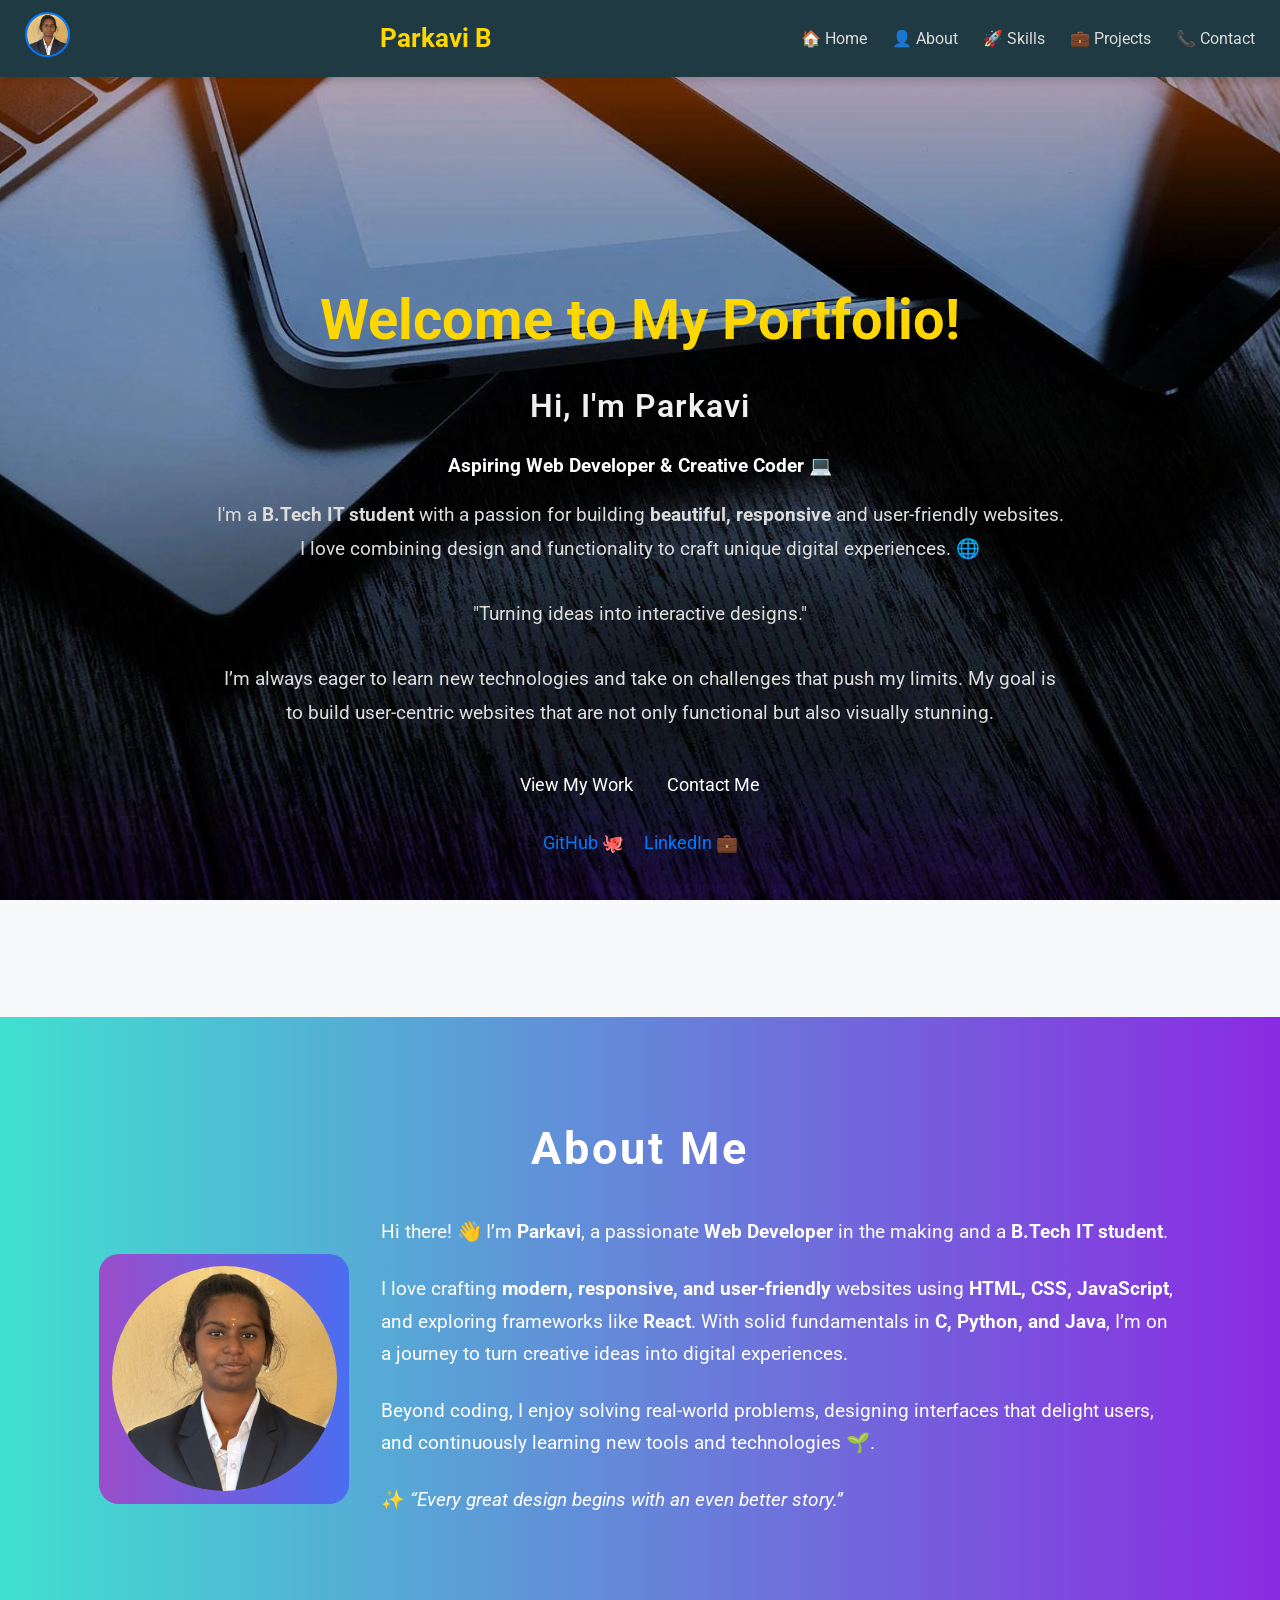
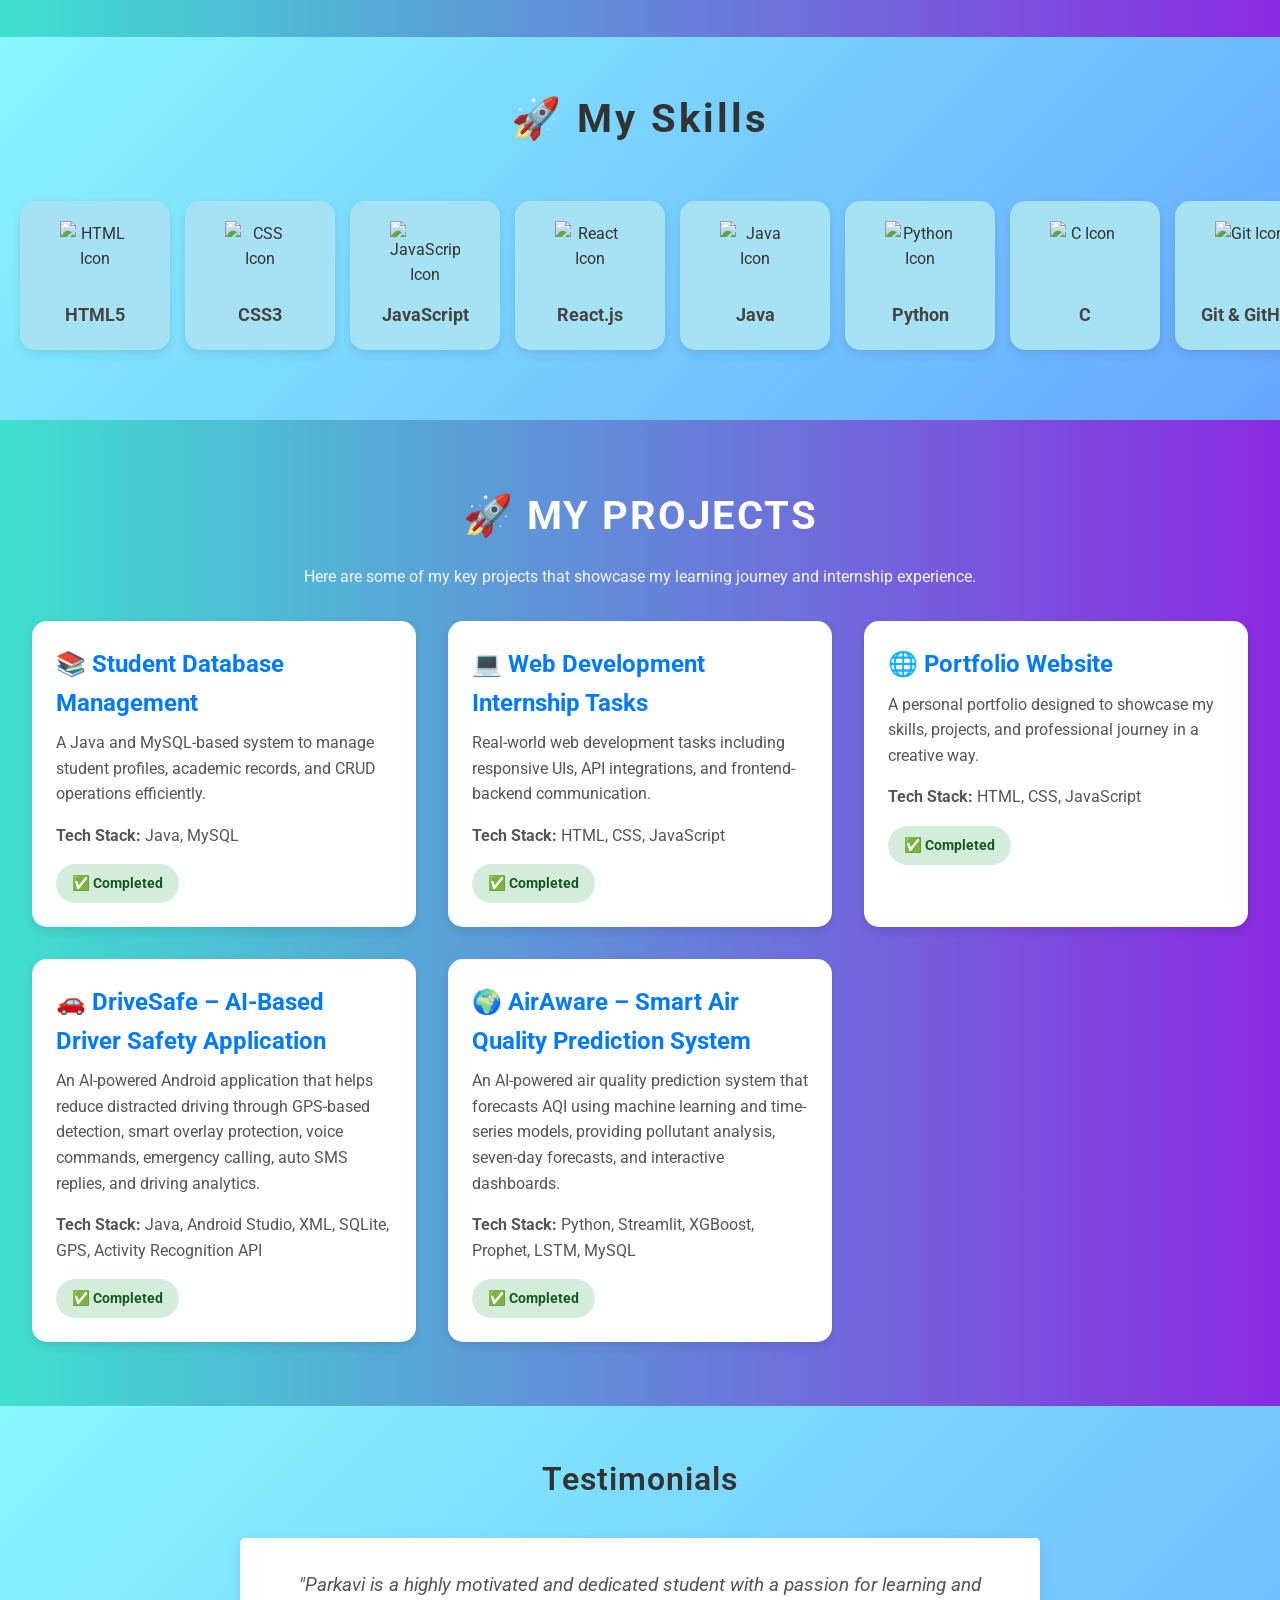
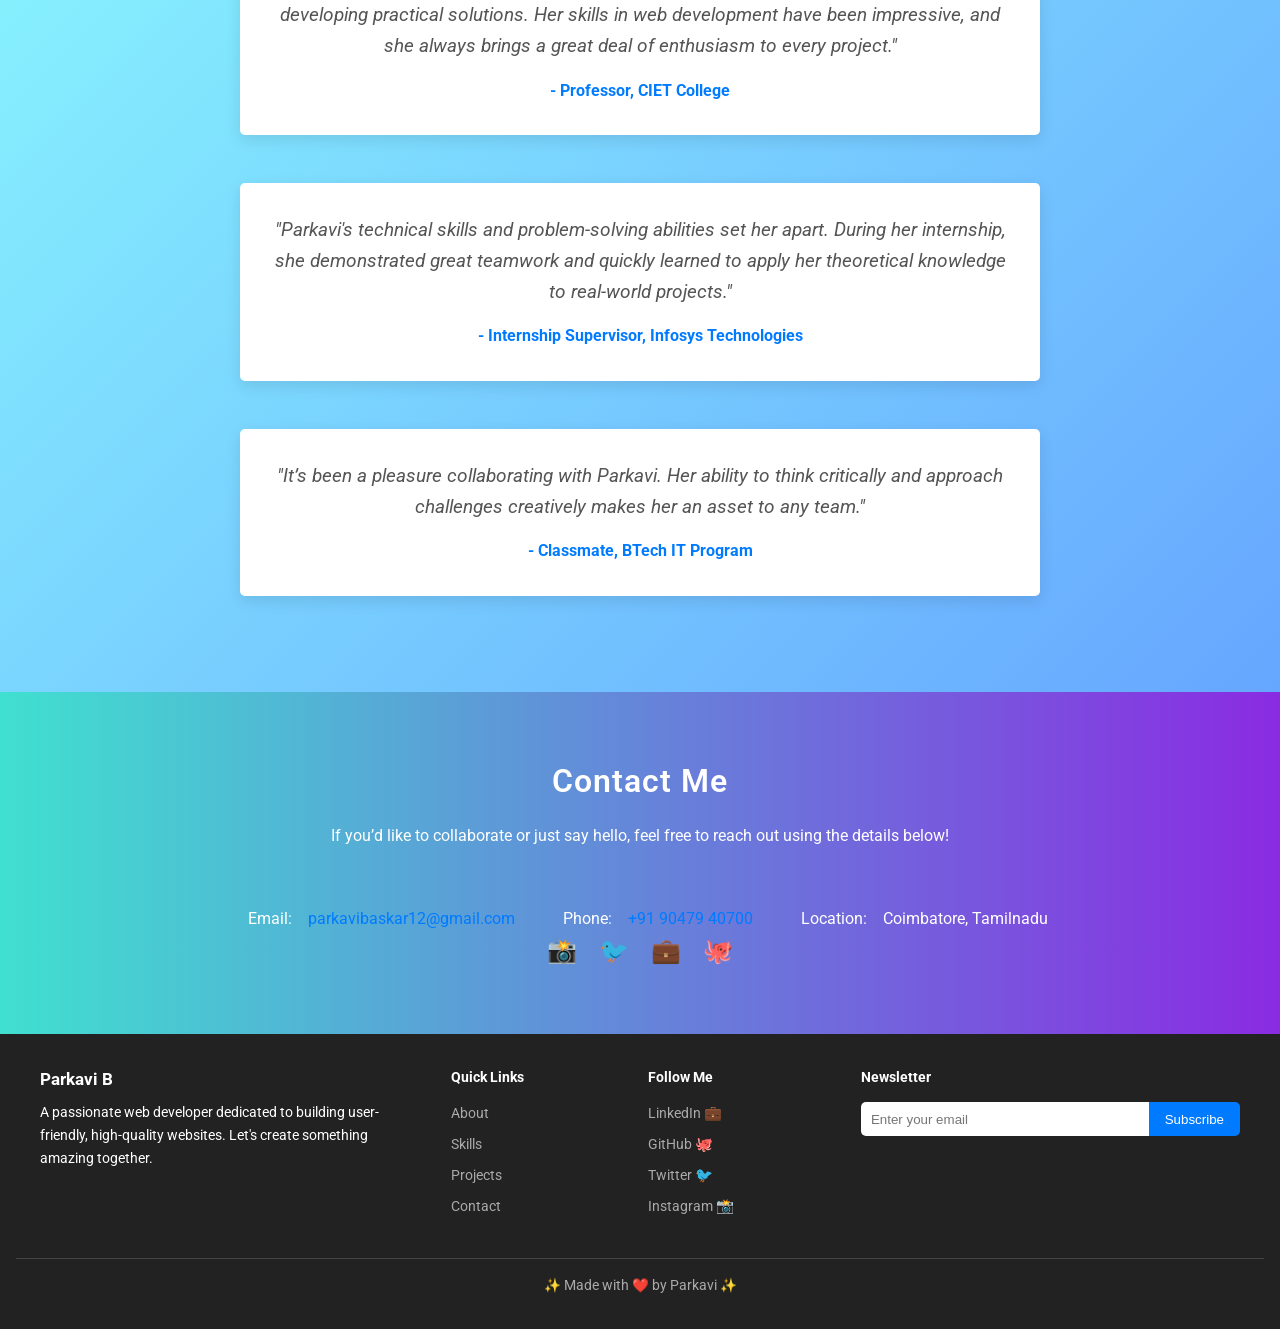
==== commit 13de63ab: "Added DriveSafe and AirAware projects to portfolio" ====
--- a/index.html
+++ b/index.html
@@ -248,6 +248,7 @@
         </div>
       </div>
     </div>
+    
 
     <!-- Project 2 -->
     <div class="project-card" data-aos="fade-up" data-aos-delay="200">
@@ -272,6 +273,35 @@
         </div>
       </div>
     </div>
+
+    <!-- Project 4 -->
+<div class="project-card" data-aos="fade-up" data-aos-delay="400">
+  <div class="project-info">
+    <h3>🚗 DriveSafe – AI-Based Driver Safety Application</h3>
+    <p>
+      An AI-powered Android application that helps reduce distracted driving through GPS-based detection, smart overlay protection, voice commands, emergency calling, auto SMS replies, and driving analytics.
+    </p>
+    <p><strong>Tech Stack:</strong> Java, Android Studio, XML, SQLite, GPS, Activity Recognition API</p>
+    <div class="project-status">
+      <span class="status-completed">✅ Completed</span>
+    </div>
+  </div>
+</div>
+
+<!-- Project 5 -->
+<div class="project-card" data-aos="fade-up" data-aos-delay="500">
+  <div class="project-info">
+    <h3>🌍 AirAware – Smart Air Quality Prediction System</h3>
+    <p>
+      An AI-powered air quality prediction system that forecasts AQI using machine learning and time-series models, providing pollutant analysis, seven-day forecasts, and interactive dashboards.
+    </p>
+    <p><strong>Tech Stack:</strong> Python, Streamlit, XGBoost, Prophet, LSTM, MySQL</p>
+    <div class="project-status">
+      <span class="status-completed">✅ Completed</span>
+    </div>
+  </div>
+</div>
+
   </div>
 </section>
 
